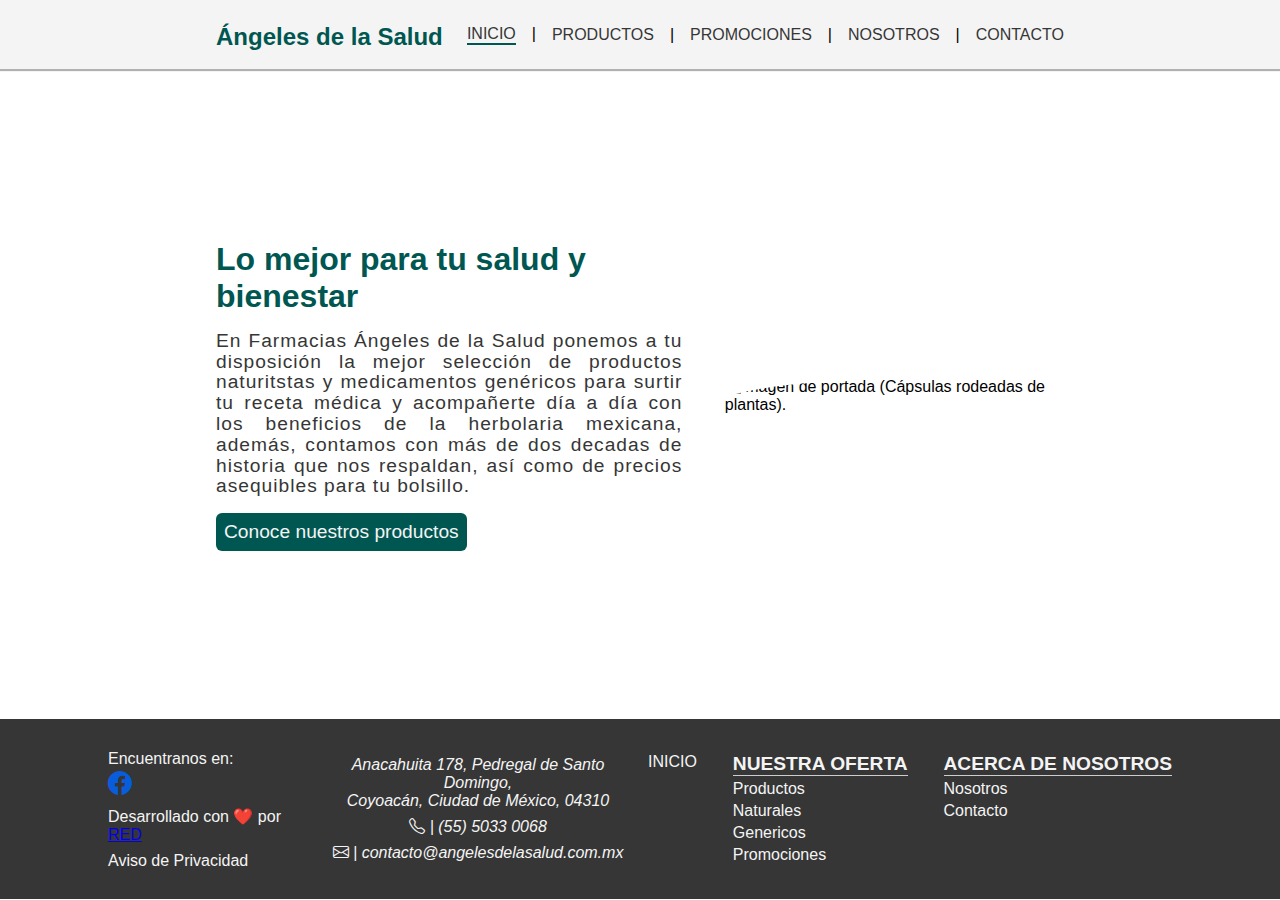
==== index.html @ fd8f3ba2 "Add content to promociones page and make some content corrections over index page." ====
<!DOCTYPE html>
<html lang="es">
<head>
    <meta charset="UTF-8">
    <meta http-equiv="X-UA-Compatible" content="IE=edge">
    <meta name="viewport" content="width=device-width, initial-scale=1.0">
    <link rel="stylesheet" href="https://cdn.jsdelivr.net/npm/bootstrap-icons@1.9.1/font/bootstrap-icons.css">
    <link rel="stylesheet" href="./css/style.css">
    <title>Ángeles de la Salud</title>
</head>
<body>
    <header>
        <nav class="navbar">
            <h1><a class="navbar__title" href="./index.html" target="_self">Ángeles de la Salud</a></h1>
            <ul class="navbar-menu">
                <li class="navbar-element"><a class="navbar-element__link navbar-element__link_active" href="./index.html" target="_self">INICIO</a></li>
                <li class="navbar-element"><a class="navbar-element__link" href="./pages/productos.html" target="_self">PRODUCTOS</a></li>
                <li class="navbar-element"><a class="navbar-element__link" href="./pages/promociones.html" target="_self">PROMOCIONES</a></li>
                <li class="navbar-element"><a class="navbar-element__link" href="./pages/nosotros.html" target="_self">NOSOTROS</a></li>
                <li class="navbar-element"><a class="navbar-element__link" href="./pages/contacto.html" target="_self">CONTACTO</a></li>
            </ul>
            <ul class="navbar-menu navbar-menu_social">
                <li class="navbar-element"><a class="navbar-element__link navbar-element__link_social" href="https://www.facebook.com/f.angelesdelasalud" target="_blank"><i class="bi bi-facebook"></i></a></li>
                <li class="navbar-element"><a class="navbar-element__link navbar-element__link_social" href="" target="_blank"><i class="bi bi-instagram"></i></a></li>
                <li class="navbar-element"><a class="navbar-element__link navbar-element__link_social" href="mailto:contacto@angelesdelasalud.com.mx" target="_blank"><i class="bi bi-envelope"></i></a></li>
            </ul>
            <article class="navbar-dropdown">
                <section class="navbar-dropdown__btn"><i class="bi bi-list"></i></section>
                <section class="navbar-dropdown-elements">
                    <a class="navbar-dropdown-elements__link" href="./index.html" target="_self" rel="noopener noreferrer">Inicio</a>
                    <a class="navbar-dropdown-elements__link" href="./pages/productos.html" target="_self" rel="noopener noreferrer">Productos</a>
                    <a class="navbar-dropdown-elements__link" href="./pages/promociones.html" target="_self" rel="noopener noreferrer">Promociones</a>
                    <a class="navbar-dropdown-elements__link" href="./pages/nosotros.html" target="_self" rel="noopener noreferrer">Nosotros</a>
                    <a class="navbar-dropdown-elements__link" href="./pages/contacto.html" target="_self" rel="noopener noreferrer">Contacto</a>
                </section>
            </article>
        </nav>
    </header>
    <main class="index-main">
        <article class="cover">
            <section class="cover-text">
                <h2 class="cover_text__title">Lo mejor para tu salud y bienestar</h2>
                <p class="cover-text__p">En Farmacias Ángeles de la Salud ponemos a tu disposición la mejor selección de productos naturitstas y medicamentos genéricos para surtir tu receta médica y acompañerte día a día con los beneficios de la herbolaria mexicana, además, contamos con más de dos decadas de historia que nos respaldan, así como de precios asequibles para tu bolsillo.</p>
                <a class="cover-text__button" href="./pages/productos.html" target="_self">Conoce nuestros productos</a>
            </section>
            <section class="cover-image">
                <img class="cover-image__content" src="./assets/index/index-cover.jpg" alt="Imagen de portada (Cápsulas rodeadas de plantas).">
            </section>
        </article>
    </main>
    <footer>
        <article class="general-info">
            <section class="social-info">
                <p class="social-info__p">Encuentranos en:</p>
                <a class="social-info__link" href="https://"><i class="bi bi-facebook"></i></a>
            </section>
            <section class="dev-info">
                <p>Desarrollado con ❤️ por <a class="dev-info__link" href="https://redg.dev" target="_blank">RED</a></p>
            </section>
            <section class="privacy-info">
                <a class="privacy-info__link" href="">Aviso de Privacidad</a>
            </section>
        </article>
        <article class="address">
            <address>
                <p class="address-content-p">Anacahuita 178, Pedregal de Santo Domingo,<br>Coyoacán, Ciudad de México, 04310</p>
                <p class="address-content-p"><i class="address_content-p__icon bi bi-telephone"></i> | <a class="address_content-p__link" href="tel:+525550330068">(55) 5033 0068</a></p>
                <p class="address-content-p"><i class="address_content-p__icon bi bi-envelope"></i> | <a class="address_content-p__link" href="mailto:contacto@angelesdelasalud.com.mx">contacto@angelesdelasalud.com.mx</a></p>
            </address>
        </article>
        <article class="site-map">
            <section class="home">
                <a class="site-map__link" href="./index.html" target="_self">INICIO</a>
            </section>
            <section class="our-offer">
                <p class="site-map__title">NUESTRA OFERTA</p>
                <a class="site-map__link" href="./pages/productos.html" target="_self">Productos</a>
                <a class="site-map__link" href="./pages/productos.html#naturales" target="_self">Naturales</a>
                <a class="site-map__link" href="./pages/productos.html#genericos" target="_self">Genericos</a>
                <a class="site-map__link" href="./pages/promociones.html" target="_self">Promociones</a>
            </section>
            <section class="about-us">
                <p class="site-map__title">ACERCA DE NOSOTROS</p>
                <a class="site-map__link" href="./pages/nosotros.html">Nosotros</a>
                <a class="site-map__link" href="./pages/contacto.html">Contacto</a>
            </section>
        </article>
    </footer>
</body>
</html>
---- css/style.css ----
@import"./fonts.css";.flip__front,.flip__back,.navbar-menu,.navbar-dropdown:hover .navbar-dropdown-elements{display:flex;justify-content:center;align-items:center}main{display:flex;justify-content:space-evenly;align-items:center}.cover,.navbar{display:flex;justify-content:space-between;align-items:center}.general-info,.address address,.our-offer,.about-us,.products,.flip__front,.flip__back,.flip__back>p,.cover-text{display:flex;flex-direction:column}.navbar{flex-flow:row nowrap;grid-area:c;width:100%}.navbar__title{font-family:"NeueHaasGroteskDisp Pro Blk",sans-serif;font-style:normal;font-size:2rem;font-weight:900;color:#005751;text-decoration:none}@media screen and (max-width: 390px){.navbar__title{font-size:1.5rem}}.navbar-menu{gap:16px;list-style:none}.navbar-element{display:inline-block}.navbar-element::after{content:"|";padding-left:16px}.navbar-element:last-child::after{content:"";padding-left:0}.navbar-element__link{display:inline-block;font-family:"NeueHaasGroteskDisp Pro Lt",sans-serif;font-style:normal;font-size:1.2rem;font-weight:300;color:#363636;text-decoration:none;transition:all .5s ease-in-out}.navbar-element__link:hover{transform:translateY(-16px);border-bottom:#005751 2px solid;border-radius:0 0 8px 8px;padding:2vh 12px 12px 12px;background-color:#a7adad;color:#f4f4f4}.navbar-element__link_active{border-bottom:#005751 2px solid}.navbar-element__link_social{border-radius:100px}.navbar-dropdown{display:none}.bi-list{font-family:"NeueHaasGroteskDisp Pro",sans-serif;font-style:normal;font-size:1.5rem;font-weight:bold;color:#363636}.navbar-dropdown-elements{border-bottom:groove 3px rgba(244,244,244,.797);padding:16px 0;width:100%;background-color:#005751;display:none;position:absolute;top:8vh;z-index:1}@media screen and (max-width: 768px)and (orientation: landscape){.navbar-dropdown-elements{margin-top:2vh;top:inherit}}.navbar-dropdown-elements__link{font-family:"NeueHaasGroteskDisp Pro Lt",sans-serif;font-style:normal;font-size:1.2rem;font-weight:300;color:#f4f4f4;text-decoration:none}.navbar-dropdown:hover .navbar-dropdown-elements{flex-flow:column wrap;gap:8px;left:0px}@media screen and (max-width: 768px){.navbar{justify-content:space-around}.navbar-menu{display:none}.navbar-dropdown{display:inline-block}}@media screen and (min-width: 769px)and (max-width: 1279px){.navbar{flex-flow:column wrap;gap:8px}.navbar-menu_social{display:none}.navbar-element__link{display:inline-block;font-family:"NeueHaasGroteskDisp Pro Lt",sans-serif;font-style:normal;font-size:1rem;font-weight:300;color:#363636;text-decoration:none;transition:none}.navbar-element__link:hover{transform:none;border-bottom:0 none;border-radius:0;padding:0;background-color:rgba(255,255,255,0);color:#363636}}@media screen and (min-width: 1280px)and (max-width: 1719px){.navbar__title{font-family:"NeueHaasGroteskDisp Pro Blk",sans-serif;font-style:normal;font-size:1.5rem;font-weight:900;color:#005751}.navbar-menu_social{display:none}.navbar-element__link{font-family:"NeueHaasGroteskDisp Pro Lt",sans-serif;font-style:normal;font-size:1rem;font-weight:300;color:#363636}}.cover{width:100%}.cover-text{width:55%;justify-content:center;gap:16px}.cover-text__title{line-height:1.5rem}.cover-text__p{font-family:"NeueHaasGroteskDisp Pro XLt",sans-serif;font-style:normal;font-size:1.2rem;font-weight:300;color:#363636;line-height:1.3rem;letter-spacing:1px;text-align:justify}.cover-text__button{border-radius:6px;padding:8px 8px;width:fit-content;font-family:"NeueHaasGroteskDisp Pro Lt",sans-serif;font-style:normal;font-size:1.2rem;font-weight:300;color:#f4f4f4;text-decoration:none;background-color:#005751}.cover-text__button:hover{background-color:#15726c}.cover-image{border-radius:65% 0 60% 0;width:40%}@media screen and (max-width: 1279px){.cover-image{border-radius:0}}.cover-image__content{border-radius:65% 0 60% 0;width:100%;height:100%;object-fit:cover;object-position:center top}@media screen and (max-width: 1279px){.cover-image__content{border-radius:0}}@media screen and (max-width: 768px){.cover{flex-direction:column;gap:16px}.cover-text{width:90%}.cover-image{width:90%;height:40vh}.cover-image__content{object-position:center center}}@media screen and (min-width: 769px)and (max-width: 1279px){.cover{flex-direction:column;gap:16px}.cover-text{width:80%}.cover-image{width:80%;height:40vh}.cover-image__content{object-position:center center}}.products{margin:48px;align-items:center;gap:4px}.productos-main__title{align-self:flex-start}.product-offer{margin-top:48px;display:flex;flex-direction:row;gap:32px}.product-offer-card{width:20vw;height:50vh;background-color:rgba(0,0,0,0);perspective:1000px}.flip{width:100%;height:100%;position:relative;text-align:center;transition:transform 1s;transform-style:preserve-3d}.product-offer-card:hover .flip{transform:rotateY(180deg)}.flip__front,.flip__back{width:100%;height:100%;position:absolute;-webkit-backface-visibility:hidden;backface-visibility:hidden}.flip__front>h4{border-radius:0 0 8px 8px;padding:16px 0;width:100%;background-color:rgba(54,54,54,.8509803922);color:#f4f4f4;display:inline-block;position:absolute;z-index:1;bottom:0}.flip__front>img{border-radius:8px;width:100%;height:100%;object-fit:cover}.flip__back{background-color:rgba(244,244,244,.7647058824);display:flex;align-items:center;color:#fff;transform:rotateY(180deg)}.flip__back>img{border-radius:8px;width:100%;height:100%;object-fit:cover;transform:rotateY(180deg)}.flip__back>p{border-radius:8px;padding:8%;width:100%;height:100%;justify-content:center;background-color:rgba(54,54,54,.8509803922);color:#f4f4f4;position:absolute;z-index:1}@media screen and (max-width: 768px){.product-offer{flex-direction:column}.product-offer-card{width:75vw;height:40vh}}@media screen and (min-width: 769px)and (max-width: 1279px){.product-offer{flex-direction:column}.product-offer-card{width:75vw;height:40vh}}*{margin:0;padding:0;box-sizing:border-box;font-family:"NeueHaasGroteskDisp Pro",sans-serif;font-weight:500}:root{font-size:16px}body{min-height:100vh;display:grid;grid-template-columns:repeat(12, 1fr);grid-template-areas:"h h h h h h h h h h h h" ". . m m m m m m m m . ." "f f f f f f f f f f f f";gap:16px}header{height:8vh;grid-area:h;display:grid;grid-template-columns:repeat(12, 1fr);grid-template-areas:". . c c c c c c c c . .";gap:16px;justify-content:center;align-items:center;position:sticky;top:0;z-index:2;border-bottom:groove 3px rgba(244,244,244,.797);background-color:#f4f4f4}@media screen and (max-height: 600px){header{height:20vh}}main{width:100%;min-height:68vh;grid-area:m}footer{width:100%;height:20vh;grid-area:f;display:grid;grid-template-columns:repeat(12, 1fr);grid-template-areas:". i i i a a a a s s s .";gap:16px;justify-content:space-between;align-items:center;background-color:#363636;color:#f4f4f4}h2{font-family:"NeueHaasGroteskDisp Pro",sans-serif;font-style:normal;font-size:2rem;font-weight:bold;color:#005751}h3{font-family:"NeueHaasGroteskDisp Pro",sans-serif;font-style:normal;font-size:1.5rem;font-weight:bold;color:#005751}h4{font-family:"NeueHaasGroteskDisp Pro",sans-serif;font-style:normal;font-size:1.2rem;font-weight:bold;color:#005751}.general-info{grid-area:i;justify-content:center;gap:8px}.social-info{line-height:1.5rem}.social-info__link{font-family:"NeueHaasGroteskDisp Pro Lt",sans-serif;font-style:normal;font-size:1.5rem;font-weight:300;color:#f4f4f4;text-decoration:none;color:#085ddd}.privacy-info__link{text-decoration:none;color:#f4f4f4}.address{grid-area:a}.address address{gap:8px;text-align:center}.address_content-p__link{text-decoration:none;color:#f4f4f4}.site-map{grid-area:s;display:flex;flex-direction:row;justify-content:space-between}.site-map__title{border-bottom:solid 1.5px rgba(244,244,244,.797);font-family:"NeueHaasGroteskDisp Pro",sans-serif;font-style:normal;font-size:1.2rem;font-weight:bold;color:#f4f4f4}.site-map__link{font-family:"NeueHaasGroteskDisp Pro Lt",sans-serif;font-style:normal;font-size:1rem;font-weight:300;color:#f4f4f4;text-decoration:none;color:#f4f4f4}.our-offer{gap:4px}@media screen and (max-width: 768px){.our-offer{width:50%}}.about-us{gap:4px}@media screen and (max-width: 768px){.about-us{width:75%}}.productos-main{flex-direction:column}.txt-center{font-family:"NeueHaasGroteskDisp Pro Lt",sans-serif;font-style:normal;font-size:1.1rem;font-weight:300;color:#363636;text-align:center;line-height:1rem;letter-spacing:1px}@media screen and (max-width: 768px){body{grid-template-columns:repeat(4, 1fr);grid-template-areas:"h h h h" "m m m m" "f f f f"}header{grid-template-columns:repeat(4, 1fr);grid-template-areas:"c c c c"}footer{padding:16px 0;height:fit-content;grid-template-columns:repeat(4, 1fr);grid-template-areas:"i i i i" "a a a a" "s s s s";gap:16px}.general-info{padding-bottom:16px;border-bottom:solid 1.5px #f4f4f4;align-items:center}.social-info{text-align:center}.dev-info{text-align:center}.privacy-info{text-align:center}.address{padding-bottom:16px;border-bottom:solid 1.5px #f4f4f4}.site-map{flex-direction:column;align-items:center;gap:16px;text-align:center}}@media screen and (min-width: 769px)and (max-width: 1279px){body{grid-template-columns:repeat(8, 1fr);grid-template-areas:"h h h h h h h h" ". m m m m m m ." "f f f f f f f f"}header{grid-template-columns:repeat(8, 1fr);grid-template-areas:". c c c c c c ."}footer{padding:16px 0;height:fit-content;grid-template-columns:repeat(8, 1fr);grid-template-areas:"i i i i a a a a" ". s s s s s s .";gap:16px}.general-info{padding-bottom:16px;align-items:center}.social-info{text-align:center}.dev-info{text-align:center}.privacy-info{text-align:center}.address{padding-bottom:16px}}@media screen and (min-width: 1280px)and (max-width: 1440px){main{min-height:68vh}footer{grid-template-areas:". i i a a a s s s s s ."}}/*# sourceMappingURL=style.css.map */
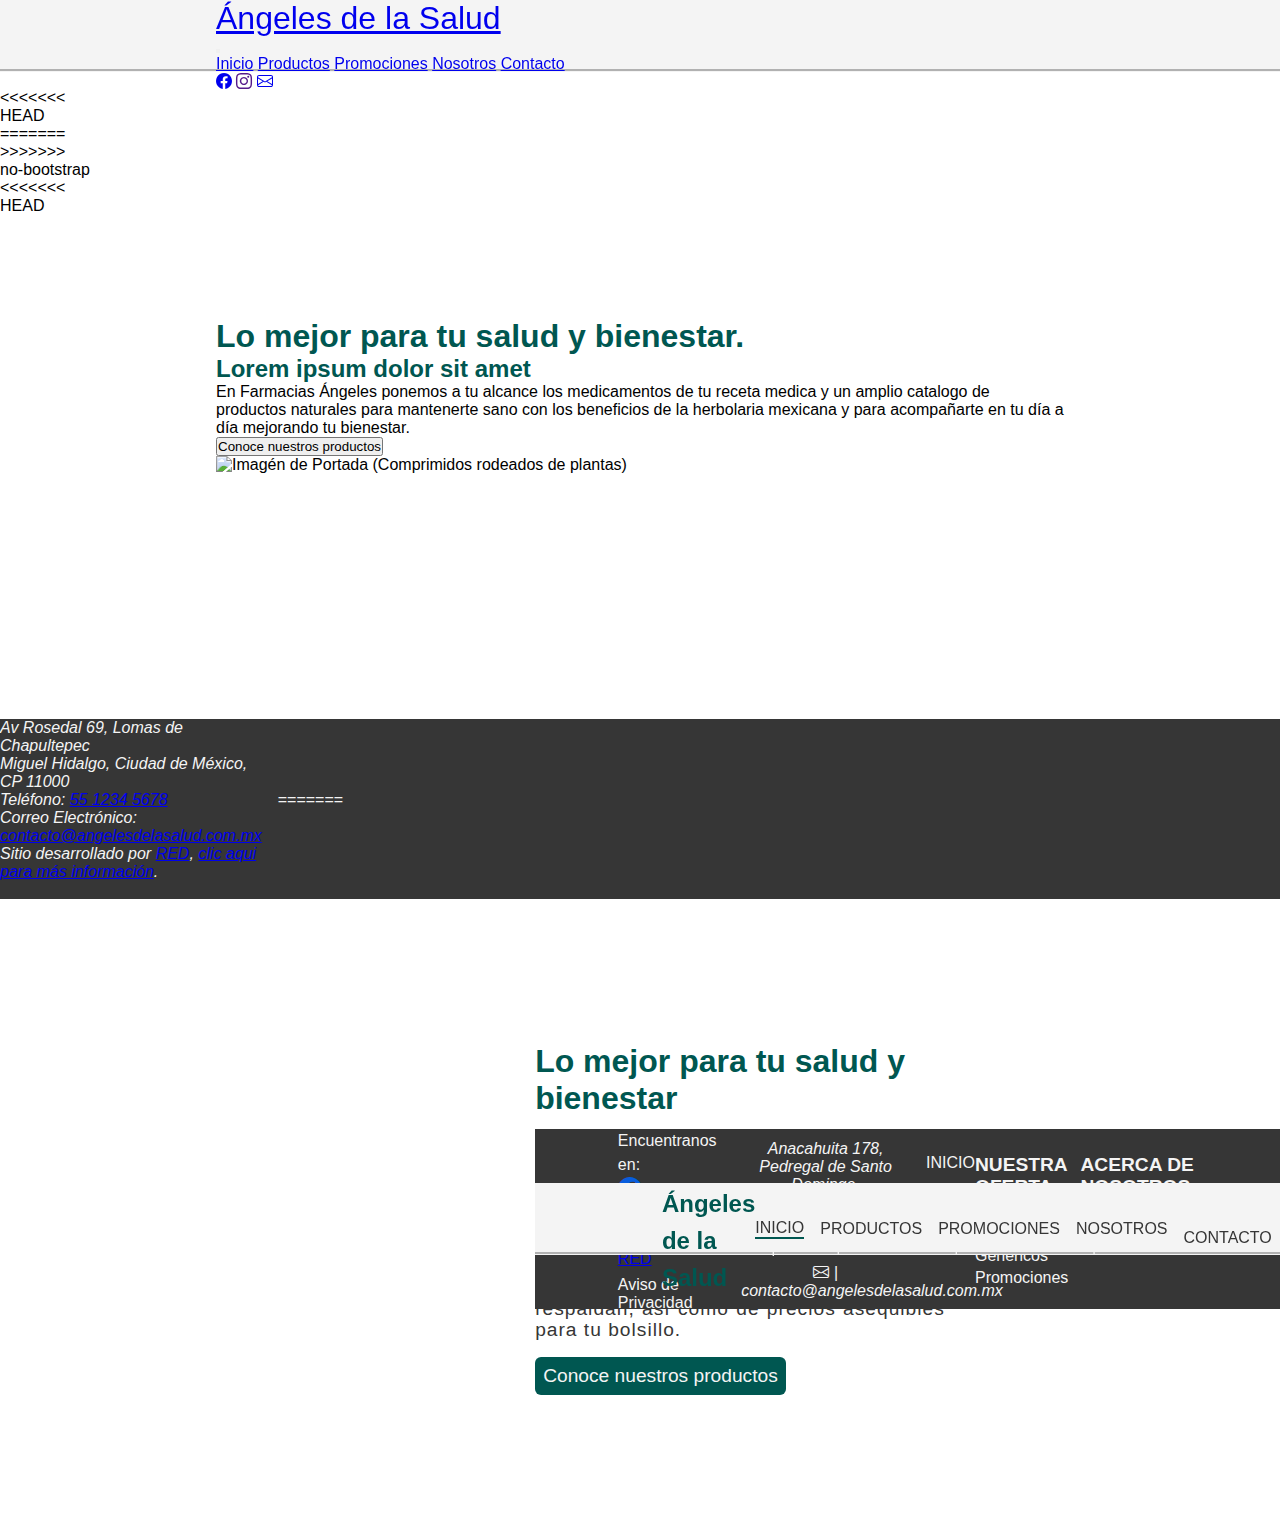
==== commit b169b8f6: "Merge no-bootstrap changes to main." ====
--- a/index.html
+++ b/index.html
@@ -4,11 +4,72 @@
     <meta charset="UTF-8">
     <meta http-equiv="X-UA-Compatible" content="IE=edge">
     <meta name="viewport" content="width=device-width, initial-scale=1.0">
+<<<<<<< HEAD
+    <link href="https://cdn.jsdelivr.net/npm/bootstrap@5.2.0/dist/css/bootstrap.min.css" rel="stylesheet" integrity="sha384-gH2yIJqKdNHPEq0n4Mqa/HGKIhSkIHeL5AyhkYV8i59U5AR6csBvApHHNl/vI1Bx" crossorigin="anonymous">
+    <script src="https://cdn.jsdelivr.net/npm/bootstrap@5.2.0/dist/js/bootstrap.bundle.min.js" integrity="sha384-A3rJD856KowSb7dwlZdYEkO39Gagi7vIsF0jrRAoQmDKKtQBHUuLZ9AsSv4jD4Xa" crossorigin="anonymous"></script>
+=======
+>>>>>>> no-bootstrap
     <link rel="stylesheet" href="https://cdn.jsdelivr.net/npm/bootstrap-icons@1.9.1/font/bootstrap-icons.css">
     <link rel="stylesheet" href="./css/style.css">
     <title>Ángeles de la Salud</title>
 </head>
 <body>
+<<<<<<< HEAD
+    <header class="d-flex justify-content-center align-items-center">
+        <nav class="navbar navbar-expand-lg">
+            <section class="container-fluid">
+                <a class="navbar-brand" href="./index.html"><h1 class="fs-3">Ángeles de la Salud</h1></a>
+                <button class="navbar-toggler" type="button" data-bs-toggle="collapse" data-bs-target="#navbarToggler" aria-controls="navbarToggler" aria-expanded="false" aria-label="Toggle navigation">
+                    <span class="navbar-toggler-icon"></span>
+                </button>
+                <section class="collapse navbar-collapse" id="navbarToggler">
+                    <div class="nav me-auto mb-2 mb-lg-0">
+                        <a class="nav-link text-dark fs-5 navbar-link navbar-link_active" href="./index.html" target="_self">Inicio</a>
+                        <a class="nav-link text-dark fs-5 navbar-link" href="./pages/productos.html" target="_self">Productos</a>
+                        <a class="nav-link text-dark fs-5 navbar-link" href="./pages/promociones.html" target="_self">Promociones</a>
+                        <a class="nav-link text-dark fs-5 navbar-link" href="./pages/nosotros.html" target="_self">Nosotros</a>
+                        <a class="nav-link text-dark fs-5 navbar-link" href="./pages/contacto.html" target="_self">Contacto</a>
+                    </div>
+                    <div class="nav me-auto mb-2 mb-lg-0">
+                        <a class="nav-link text-dark fs-5 navbar-link" href="https://www.facebook.com/f.angelesdelasalud" target="_blank"><i class="bi bi-facebook"></i></a>
+                        <a class="nav-link text-dark fs-5 navbar-link" href="" target="_blank"><i class="bi bi-instagram"></i></a>
+                        <a class="nav-link text-dark fs-5 navbar-link" href="mailto:contacto@angelesdelasalud.com.mx" target="_blank"><i class="bi bi-envelope"></i></a>
+                    </div>
+                </section>
+            </section>
+        </nav>
+    </header>
+    <main class="main-index d-flex justify-content-center align-items-center">
+        <article class="container">
+            <div class="row justify-content-evenly">
+                <section class="px-5 col-12 col-sm-12 col-md-12 col-lg-4">
+                    <h2>Lo mejor para tu salud y bienestar.</h2>
+                    <h3>Lorem ipsum dolor sit amet</h3>
+                    <p>En Farmacias Ángeles ponemos a tu alcance los medicamentos de tu receta medica y un amplio
+                        catalogo de
+                        productos naturales para mantenerte sano con los beneficios de la herbolaria mexicana y para acompañarte en
+                        tu dí­a a dí­a mejorando tu bienestar.</p>
+                    <a href="./pages/productos.html" target="_self"><button class="button">Conoce nuestros productos</button></a>
+                </section>
+                <section class="cover-img col-12 col-sm-12 col-md-12 col-lg-4">
+                    <img class="" src="./assets/index/index-cover.jpg" alt="Imagén de Portada (Comprimidos rodeados de plantas)">
+                </section>
+            </div>
+        </article>
+    </main>
+    <footer class="d-flex justify-content-center align-items-center">
+        <address class="d-flex flex-column align-items-center gap-2 mb-0">
+            <p class="text-center mb-0">
+                Av Rosedal 69, Lomas de Chapultepec<br />
+                Miguel Hidalgo, Ciudad de México, CP 11000
+            </p>
+            <p class="text-center mb-0">
+                Teléfono: <a href="tel:+525512345678">55 1234 5678</a><br />
+                Correo Electrónico: <a href="mailto:contacto@angelesdelasalud.com.mx">contacto@angelesdelasalud.com.mx</a>
+            </p>
+            <p class="text-center mb-0">Sitio desarrollado por <a href="https://www.redg.dev/acerca-de" target="_blank">RED</a>, <a href="https://www.redg.dev" target="_blank">clic aqui para más información</a>.</p>
+        </address>
+=======
     <header>
         <nav class="navbar">
             <h1><a class="navbar__title" href="./index.html" target="_self">Ángeles de la Salud</a></h1>
@@ -85,6 +146,7 @@
                 <a class="site-map__link" href="./pages/contacto.html">Contacto</a>
             </section>
         </article>
+>>>>>>> no-bootstrap
     </footer>
 </body>
 </html>--- a/css/style.css
+++ b/css/style.css
@@ -1 +1 @@
-@import"./fonts.css";.flip__front,.flip__back,.navbar-menu,.navbar-dropdown:hover .navbar-dropdown-elements{display:flex;justify-content:center;align-items:center}main{display:flex;justify-content:space-evenly;align-items:center}.cover,.navbar{display:flex;justify-content:space-between;align-items:center}.general-info,.address address,.our-offer,.about-us,.products,.flip__front,.flip__back,.flip__back>p,.cover-text{display:flex;flex-direction:column}.navbar{flex-flow:row nowrap;grid-area:c;width:100%}.navbar__title{font-family:"NeueHaasGroteskDisp Pro Blk",sans-serif;font-style:normal;font-size:2rem;font-weight:900;color:#005751;text-decoration:none}@media screen and (max-width: 390px){.navbar__title{font-size:1.5rem}}.navbar-menu{gap:16px;list-style:none}.navbar-element{display:inline-block}.navbar-element::after{content:"|";padding-left:16px}.navbar-element:last-child::after{content:"";padding-left:0}.navbar-element__link{display:inline-block;font-family:"NeueHaasGroteskDisp Pro Lt",sans-serif;font-style:normal;font-size:1.2rem;font-weight:300;color:#363636;text-decoration:none;transition:all .5s ease-in-out}.navbar-element__link:hover{transform:translateY(-16px);border-bottom:#005751 2px solid;border-radius:0 0 8px 8px;padding:2vh 12px 12px 12px;background-color:#a7adad;color:#f4f4f4}.navbar-element__link_active{border-bottom:#005751 2px solid}.navbar-element__link_social{border-radius:100px}.navbar-dropdown{display:none}.bi-list{font-family:"NeueHaasGroteskDisp Pro",sans-serif;font-style:normal;font-size:1.5rem;font-weight:bold;color:#363636}.navbar-dropdown-elements{border-bottom:groove 3px rgba(244,244,244,.797);padding:16px 0;width:100%;background-color:#005751;display:none;position:absolute;top:8vh;z-index:1}@media screen and (max-width: 768px)and (orientation: landscape){.navbar-dropdown-elements{margin-top:2vh;top:inherit}}.navbar-dropdown-elements__link{font-family:"NeueHaasGroteskDisp Pro Lt",sans-serif;font-style:normal;font-size:1.2rem;font-weight:300;color:#f4f4f4;text-decoration:none}.navbar-dropdown:hover .navbar-dropdown-elements{flex-flow:column wrap;gap:8px;left:0px}@media screen and (max-width: 768px){.navbar{justify-content:space-around}.navbar-menu{display:none}.navbar-dropdown{display:inline-block}}@media screen and (min-width: 769px)and (max-width: 1279px){.navbar{flex-flow:column wrap;gap:8px}.navbar-menu_social{display:none}.navbar-element__link{display:inline-block;font-family:"NeueHaasGroteskDisp Pro Lt",sans-serif;font-style:normal;font-size:1rem;font-weight:300;color:#363636;text-decoration:none;transition:none}.navbar-element__link:hover{transform:none;border-bottom:0 none;border-radius:0;padding:0;background-color:rgba(255,255,255,0);color:#363636}}@media screen and (min-width: 1280px)and (max-width: 1719px){.navbar__title{font-family:"NeueHaasGroteskDisp Pro Blk",sans-serif;font-style:normal;font-size:1.5rem;font-weight:900;color:#005751}.navbar-menu_social{display:none}.navbar-element__link{font-family:"NeueHaasGroteskDisp Pro Lt",sans-serif;font-style:normal;font-size:1rem;font-weight:300;color:#363636}}.cover{width:100%}.cover-text{width:55%;justify-content:center;gap:16px}.cover-text__title{line-height:1.5rem}.cover-text__p{font-family:"NeueHaasGroteskDisp Pro XLt",sans-serif;font-style:normal;font-size:1.2rem;font-weight:300;color:#363636;line-height:1.3rem;letter-spacing:1px;text-align:justify}.cover-text__button{border-radius:6px;padding:8px 8px;width:fit-content;font-family:"NeueHaasGroteskDisp Pro Lt",sans-serif;font-style:normal;font-size:1.2rem;font-weight:300;color:#f4f4f4;text-decoration:none;background-color:#005751}.cover-text__button:hover{background-color:#15726c}.cover-image{border-radius:65% 0 60% 0;width:40%}@media screen and (max-width: 1279px){.cover-image{border-radius:0}}.cover-image__content{border-radius:65% 0 60% 0;width:100%;height:100%;object-fit:cover;object-position:center top}@media screen and (max-width: 1279px){.cover-image__content{border-radius:0}}@media screen and (max-width: 768px){.cover{flex-direction:column;gap:16px}.cover-text{width:90%}.cover-image{width:90%;height:40vh}.cover-image__content{object-position:center center}}@media screen and (min-width: 769px)and (max-width: 1279px){.cover{flex-direction:column;gap:16px}.cover-text{width:80%}.cover-image{width:80%;height:40vh}.cover-image__content{object-position:center center}}.products{margin:48px;align-items:center;gap:4px}.productos-main__title{align-self:flex-start}.product-offer{margin-top:48px;display:flex;flex-direction:row;gap:32px}.product-offer-card{width:20vw;height:50vh;background-color:rgba(0,0,0,0);perspective:1000px}.flip{width:100%;height:100%;position:relative;text-align:center;transition:transform 1s;transform-style:preserve-3d}.product-offer-card:hover .flip{transform:rotateY(180deg)}.flip__front,.flip__back{width:100%;height:100%;position:absolute;-webkit-backface-visibility:hidden;backface-visibility:hidden}.flip__front>h4{border-radius:0 0 8px 8px;padding:16px 0;width:100%;background-color:rgba(54,54,54,.8509803922);color:#f4f4f4;display:inline-block;position:absolute;z-index:1;bottom:0}.flip__front>img{border-radius:8px;width:100%;height:100%;object-fit:cover}.flip__back{background-color:rgba(244,244,244,.7647058824);display:flex;align-items:center;color:#fff;transform:rotateY(180deg)}.flip__back>img{border-radius:8px;width:100%;height:100%;object-fit:cover;transform:rotateY(180deg)}.flip__back>p{border-radius:8px;padding:8%;width:100%;height:100%;justify-content:center;background-color:rgba(54,54,54,.8509803922);color:#f4f4f4;position:absolute;z-index:1}@media screen and (max-width: 768px){.product-offer{flex-direction:column}.product-offer-card{width:75vw;height:40vh}}@media screen and (min-width: 769px)and (max-width: 1279px){.product-offer{flex-direction:column}.product-offer-card{width:75vw;height:40vh}}*{margin:0;padding:0;box-sizing:border-box;font-family:"NeueHaasGroteskDisp Pro",sans-serif;font-weight:500}:root{font-size:16px}body{min-height:100vh;display:grid;grid-template-columns:repeat(12, 1fr);grid-template-areas:"h h h h h h h h h h h h" ". . m m m m m m m m . ." "f f f f f f f f f f f f";gap:16px}header{height:8vh;grid-area:h;display:grid;grid-template-columns:repeat(12, 1fr);grid-template-areas:". . c c c c c c c c . .";gap:16px;justify-content:center;align-items:center;position:sticky;top:0;z-index:2;border-bottom:groove 3px rgba(244,244,244,.797);background-color:#f4f4f4}@media screen and (max-height: 600px){header{height:20vh}}main{width:100%;min-height:68vh;grid-area:m}footer{width:100%;height:20vh;grid-area:f;display:grid;grid-template-columns:repeat(12, 1fr);grid-template-areas:". i i i a a a a s s s .";gap:16px;justify-content:space-between;align-items:center;background-color:#363636;color:#f4f4f4}h2{font-family:"NeueHaasGroteskDisp Pro",sans-serif;font-style:normal;font-size:2rem;font-weight:bold;color:#005751}h3{font-family:"NeueHaasGroteskDisp Pro",sans-serif;font-style:normal;font-size:1.5rem;font-weight:bold;color:#005751}h4{font-family:"NeueHaasGroteskDisp Pro",sans-serif;font-style:normal;font-size:1.2rem;font-weight:bold;color:#005751}.general-info{grid-area:i;justify-content:center;gap:8px}.social-info{line-height:1.5rem}.social-info__link{font-family:"NeueHaasGroteskDisp Pro Lt",sans-serif;font-style:normal;font-size:1.5rem;font-weight:300;color:#f4f4f4;text-decoration:none;color:#085ddd}.privacy-info__link{text-decoration:none;color:#f4f4f4}.address{grid-area:a}.address address{gap:8px;text-align:center}.address_content-p__link{text-decoration:none;color:#f4f4f4}.site-map{grid-area:s;display:flex;flex-direction:row;justify-content:space-between}.site-map__title{border-bottom:solid 1.5px rgba(244,244,244,.797);font-family:"NeueHaasGroteskDisp Pro",sans-serif;font-style:normal;font-size:1.2rem;font-weight:bold;color:#f4f4f4}.site-map__link{font-family:"NeueHaasGroteskDisp Pro Lt",sans-serif;font-style:normal;font-size:1rem;font-weight:300;color:#f4f4f4;text-decoration:none;color:#f4f4f4}.our-offer{gap:4px}@media screen and (max-width: 768px){.our-offer{width:50%}}.about-us{gap:4px}@media screen and (max-width: 768px){.about-us{width:75%}}.productos-main{flex-direction:column}.txt-center{font-family:"NeueHaasGroteskDisp Pro Lt",sans-serif;font-style:normal;font-size:1.1rem;font-weight:300;color:#363636;text-align:center;line-height:1rem;letter-spacing:1px}@media screen and (max-width: 768px){body{grid-template-columns:repeat(4, 1fr);grid-template-areas:"h h h h" "m m m m" "f f f f"}header{grid-template-columns:repeat(4, 1fr);grid-template-areas:"c c c c"}footer{padding:16px 0;height:fit-content;grid-template-columns:repeat(4, 1fr);grid-template-areas:"i i i i" "a a a a" "s s s s";gap:16px}.general-info{padding-bottom:16px;border-bottom:solid 1.5px #f4f4f4;align-items:center}.social-info{text-align:center}.dev-info{text-align:center}.privacy-info{text-align:center}.address{padding-bottom:16px;border-bottom:solid 1.5px #f4f4f4}.site-map{flex-direction:column;align-items:center;gap:16px;text-align:center}}@media screen and (min-width: 769px)and (max-width: 1279px){body{grid-template-columns:repeat(8, 1fr);grid-template-areas:"h h h h h h h h" ". m m m m m m ." "f f f f f f f f"}header{grid-template-columns:repeat(8, 1fr);grid-template-areas:". c c c c c c ."}footer{padding:16px 0;height:fit-content;grid-template-columns:repeat(8, 1fr);grid-template-areas:"i i i i a a a a" ". s s s s s s .";gap:16px}.general-info{padding-bottom:16px;align-items:center}.social-info{text-align:center}.dev-info{text-align:center}.privacy-info{text-align:center}.address{padding-bottom:16px}}@media screen and (min-width: 1280px)and (max-width: 1440px){main{min-height:68vh}footer{grid-template-areas:". i i a a a s s s s s ."}}/*# sourceMappingURL=style.css.map */
+@import"./fonts.css";.flip__front,.flip__back,.navbar-menu,.navbar-dropdown:hover .navbar-dropdown-elements{display:flex;justify-content:center;align-items:center}main{display:flex;justify-content:space-evenly;align-items:center}.contact-us,.sales,.cover,.navbar{display:flex;justify-content:space-between;align-items:center}.general-info,.address address,.our-offer,.about-us,.branch,.contact,.contact-form,.promociones-main,.sales__card,.products,.flip__front,.flip__back,.flip__back>p,.cover-text{display:flex;flex-direction:column}.navbar{flex-flow:row nowrap;grid-area:c;width:100%}.navbar__title{font-family:"NeueHaasGroteskDisp Pro Blk",sans-serif;font-style:normal;font-size:2rem;font-weight:900;color:#005751;text-decoration:none}@media screen and (max-width: 390px){.navbar__title{font-size:1.5rem}}.navbar-menu{gap:16px;list-style:none}.navbar-element{display:inline-block}.navbar-element::after{content:"|";padding-left:16px}.navbar-element:last-child::after{content:"";padding-left:0}.navbar-element__link{display:inline-block;font-family:"NeueHaasGroteskDisp Pro Lt",sans-serif;font-style:normal;font-size:1.2rem;font-weight:300;color:#363636;text-decoration:none;transition:all .5s ease-in-out}.navbar-element__link:hover{transform:translateY(-16px);border-bottom:#005751 2px solid;border-radius:0 0 8px 8px;padding:2vh 12px 12px 12px;background-color:#a7adad;color:#f4f4f4}.navbar-element__link_active{border-bottom:#005751 2px solid}.navbar-element__link_social{border-radius:100px}.navbar-dropdown{display:none}.bi-list{font-family:"NeueHaasGroteskDisp Pro",sans-serif;font-style:normal;font-size:1.5rem;font-weight:bold;color:#363636}.navbar-dropdown-elements{border-bottom:groove 3px rgba(244,244,244,.797);padding:16px 0;width:100%;background-color:#005751;display:none;position:absolute;top:8vh;z-index:1}@media screen and (max-width: 768px)and (orientation: landscape){.navbar-dropdown-elements{margin-top:2vh;top:inherit}}.navbar-dropdown-elements__link{font-family:"NeueHaasGroteskDisp Pro Lt",sans-serif;font-style:normal;font-size:1.2rem;font-weight:300;color:#f4f4f4;text-decoration:none}.navbar-dropdown:hover .navbar-dropdown-elements{flex-flow:column wrap;gap:8px;left:0px}@media screen and (max-width: 768px){.navbar{justify-content:space-around}.navbar-menu{display:none}.navbar-dropdown{display:inline-block}}@media screen and (min-width: 769px)and (max-width: 1279px){.navbar{flex-flow:column wrap;gap:8px}.navbar-menu_social{display:none}.navbar-element__link{display:inline-block;font-family:"NeueHaasGroteskDisp Pro Lt",sans-serif;font-style:normal;font-size:1rem;font-weight:300;color:#363636;text-decoration:none;transition:none}.navbar-element__link:hover{transform:none;border-bottom:0 none;border-radius:0;padding:0;background-color:rgba(255,255,255,0);color:#363636}}@media screen and (min-width: 1280px)and (max-width: 1719px){.navbar__title{font-family:"NeueHaasGroteskDisp Pro Blk",sans-serif;font-style:normal;font-size:1.5rem;font-weight:900;color:#005751}.navbar-menu_social{display:none}.navbar-element__link{font-family:"NeueHaasGroteskDisp Pro Lt",sans-serif;font-style:normal;font-size:1rem;font-weight:300;color:#363636}}.cover{width:100%}.cover-text{width:55%;justify-content:center;gap:16px}.cover-text__title{line-height:1.5rem}.cover-text__p{font-family:"NeueHaasGroteskDisp Pro XLt",sans-serif;font-style:normal;font-size:1.2rem;font-weight:300;color:#363636;line-height:1.3rem;letter-spacing:1px;text-align:justify}.cover-text__button{border-radius:6px;padding:8px 8px;width:fit-content;font-family:"NeueHaasGroteskDisp Pro Lt",sans-serif;font-style:normal;font-size:1.2rem;font-weight:300;color:#f4f4f4;text-decoration:none;background-color:#005751}.cover-text__button:hover{background-color:#15726c}.cover-image{border-radius:65% 0 60% 0;width:40%}@media screen and (max-width: 1279px){.cover-image{border-radius:0}}.cover-image__content{border-radius:65% 0 60% 0;width:100%;height:100%;object-fit:cover;object-position:center top}@media screen and (max-width: 1279px){.cover-image__content{border-radius:0}}@media screen and (max-width: 768px){.cover{flex-direction:column;gap:16px}.cover-text{width:90%}.cover-image{width:90%;height:40vh}.cover-image__content{object-position:center center}}@media screen and (min-width: 769px)and (max-width: 1279px){.cover{flex-direction:column;gap:16px}.cover-text{width:80%}.cover-image{width:80%;height:40vh}.cover-image__content{object-position:center center}}.products{margin:48px;align-items:center;gap:4px}.productos-main__title{align-self:flex-start}.product-offer{margin-top:48px;display:flex;flex-direction:row;gap:32px}.product-offer-card{width:20vw;height:50vh;background-color:rgba(0,0,0,0);perspective:1000px}.flip{width:100%;height:100%;position:relative;text-align:center;transition:transform 1s;transform-style:preserve-3d}.product-offer-card:hover .flip{transform:rotateY(180deg)}.flip__front,.flip__back{width:100%;height:100%;position:absolute;-webkit-backface-visibility:hidden;backface-visibility:hidden}.flip__front>h4{border-radius:0 0 8px 8px;padding:16px 0;width:100%;background-color:rgba(54,54,54,.8509803922);color:#f4f4f4;display:inline-block;position:absolute;z-index:1;bottom:0}.flip__front>img{border-radius:8px;width:100%;height:100%;object-fit:cover}.flip__back{background-color:rgba(244,244,244,.7647058824);display:flex;align-items:center;color:#fff;transform:rotateY(180deg)}.flip__back>img{border-radius:8px;width:100%;height:100%;object-fit:cover;transform:rotateY(180deg)}.flip__back>p{border-radius:8px;padding:8%;width:100%;height:100%;justify-content:center;background-color:rgba(54,54,54,.8509803922);color:#f4f4f4;position:absolute;z-index:1}@media screen and (max-width: 768px){.product-offer{flex-direction:column}.product-offer-card{width:75vw;height:40vh}}@media screen and (min-width: 769px)and (max-width: 1279px){.product-offer{flex-direction:column}.product-offer-card{width:75vw;height:40vh}}.promociones-title{align-self:flex-start}.sales{flex-direction:row;gap:32px}.sales__card{gap:8px;text-align:center}@media screen and (max-width: 768px){.promociones-title{margin-left:5%}.sales{width:90%;flex-direction:column;gap:32px}}@media screen and (min-width: 769px)and (max-width: 1279px){.promociones-title{margin-left:5%}.sales{width:90%;flex-direction:column;gap:32px}}.contact-us{width:100%;align-items:flex-start;gap:64px}@media screen and (max-width: 768px){.contact-us{flex-direction:column;align-items:center;gap:16px}}@media screen and (min-width: 769px)and (max-width: 1279px){.contact-us{flex-direction:column;gap:16px}}.branch{width:50%;gap:16px}@media screen and (max-width: 1279px){.branch{width:90%}}@media screen and (max-width: 768px){.branch{width:90%}}.branch__location{height:30vh}.branch-address-p{font-family:"NeueHaasGroteskDisp Pro Lt",sans-serif;font-style:normal;font-size:1.2rem;font-weight:300;color:#363636;text-align:center;line-height:1.5rem}.contact{width:50%;gap:16px}@media screen and (max-width: 1279px){.contact{width:90%}}@media screen and (max-width: 768px){.contact{width:90%}}.contact-form{gap:16px}.contact-form-field{border:none}.contact-form-field__title{margin-bottom:8px;border-bottom:solid 2px #005751;width:100%;font-family:"NeueHaasGroteskDisp Pro",sans-serif;font-style:normal;font-size:1.5rem;font-weight:bold;color:#363636;line-height:1.5rem}.contact-form-pair{margin-bottom:8px}.contact-form-pair__title{margin-bottom:2px;display:block;font-family:"NeueHaasGroteskDisp Pro",sans-serif;font-style:normal;font-size:1.2rem;font-weight:bold;color:#005751}.contact-form-pair__input{border-radius:4px;width:100%;height:2rem;display:block}.contact-form__button{border-radius:6px;padding:8px;width:50%;background-color:#005751;font-family:"NeueHaasGroteskDisp Pro",sans-serif;font-style:normal;font-size:1.2rem;font-weight:bold;color:#f4f4f4}.contact-form__button:hover{background-color:#15726c}*{margin:0;padding:0;box-sizing:border-box;font-family:"NeueHaasGroteskDisp Pro",sans-serif;font-weight:500}:root{font-size:16px}body{min-height:100vh;display:grid;grid-template-columns:repeat(12, 1fr);grid-template-areas:"h h h h h h h h h h h h" ". . m m m m m m m m . ." "f f f f f f f f f f f f";gap:16px}header{height:8vh;grid-area:h;display:grid;grid-template-columns:repeat(12, 1fr);grid-template-areas:". . c c c c c c c c . .";gap:16px;justify-content:center;align-items:center;position:sticky;top:0;z-index:2;border-bottom:groove 3px rgba(244,244,244,.797);background-color:#f4f4f4}@media screen and (max-height: 600px){header{height:20vh}}main{width:100%;min-height:68vh;grid-area:m}footer{width:100%;height:20vh;grid-area:f;display:grid;grid-template-columns:repeat(12, 1fr);grid-template-areas:". i i i a a a a s s s .";gap:16px;justify-content:space-between;align-items:center;background-color:#363636;color:#f4f4f4}h2{font-family:"NeueHaasGroteskDisp Pro",sans-serif;font-style:normal;font-size:2rem;font-weight:bold;color:#005751}h3{font-family:"NeueHaasGroteskDisp Pro",sans-serif;font-style:normal;font-size:1.5rem;font-weight:bold;color:#005751}h4{font-family:"NeueHaasGroteskDisp Pro",sans-serif;font-style:normal;font-size:1.2rem;font-weight:bold;color:#005751}.general-info{grid-area:i;justify-content:center;gap:8px}.social-info{line-height:1.5rem}.social-info__link{font-family:"NeueHaasGroteskDisp Pro Lt",sans-serif;font-style:normal;font-size:1.5rem;font-weight:300;color:#f4f4f4;text-decoration:none;color:#085ddd}.privacy-info__link{text-decoration:none;color:#f4f4f4}.address{grid-area:a}.address address{gap:8px;text-align:center}.address_content-p__link{text-decoration:none;color:#f4f4f4}.site-map{grid-area:s;display:flex;flex-direction:row;justify-content:space-between}.site-map__title{border-bottom:solid 1.5px rgba(244,244,244,.797);font-family:"NeueHaasGroteskDisp Pro",sans-serif;font-style:normal;font-size:1.2rem;font-weight:bold;color:#f4f4f4}.site-map__link{font-family:"NeueHaasGroteskDisp Pro Lt",sans-serif;font-style:normal;font-size:1rem;font-weight:300;color:#f4f4f4;text-decoration:none;color:#f4f4f4}.our-offer{gap:4px}@media screen and (max-width: 768px){.our-offer{width:50%}}.about-us{gap:4px}@media screen and (max-width: 768px){.about-us{width:75%}}.productos-main{flex-direction:column}.txt-center{font-family:"NeueHaasGroteskDisp Pro Lt",sans-serif;font-style:normal;font-size:1.1rem;font-weight:300;color:#363636;text-align:center;line-height:1rem;letter-spacing:1px}@media screen and (max-width: 768px){body{grid-template-columns:repeat(4, 1fr);grid-template-areas:"h h h h" "m m m m" "f f f f"}header{grid-template-columns:repeat(4, 1fr);grid-template-areas:"c c c c"}footer{padding:16px 0;height:fit-content;grid-template-columns:repeat(4, 1fr);grid-template-areas:"i i i i" "a a a a" "s s s s";gap:16px}.general-info{padding-bottom:16px;border-bottom:solid 1.5px #f4f4f4;align-items:center}.social-info{text-align:center}.dev-info{text-align:center}.privacy-info{text-align:center}.address{padding-bottom:16px;border-bottom:solid 1.5px #f4f4f4}.site-map{flex-direction:column;align-items:center;gap:16px;text-align:center}}@media screen and (min-width: 769px)and (max-width: 1279px){body{grid-template-columns:repeat(8, 1fr);grid-template-areas:"h h h h h h h h" ". m m m m m m ." "f f f f f f f f"}header{grid-template-columns:repeat(8, 1fr);grid-template-areas:". c c c c c c ."}footer{padding:16px 0;height:fit-content;grid-template-columns:repeat(8, 1fr);grid-template-areas:"i i i i a a a a" ". s s s s s s .";gap:16px}.general-info{padding-bottom:16px;align-items:center}.social-info{text-align:center}.dev-info{text-align:center}.privacy-info{text-align:center}.address{padding-bottom:16px}}@media screen and (min-width: 1280px)and (max-width: 1440px){main{min-height:68vh}footer{grid-template-areas:". i i a a a s s s s s ."}}/*# sourceMappingURL=style.css.map */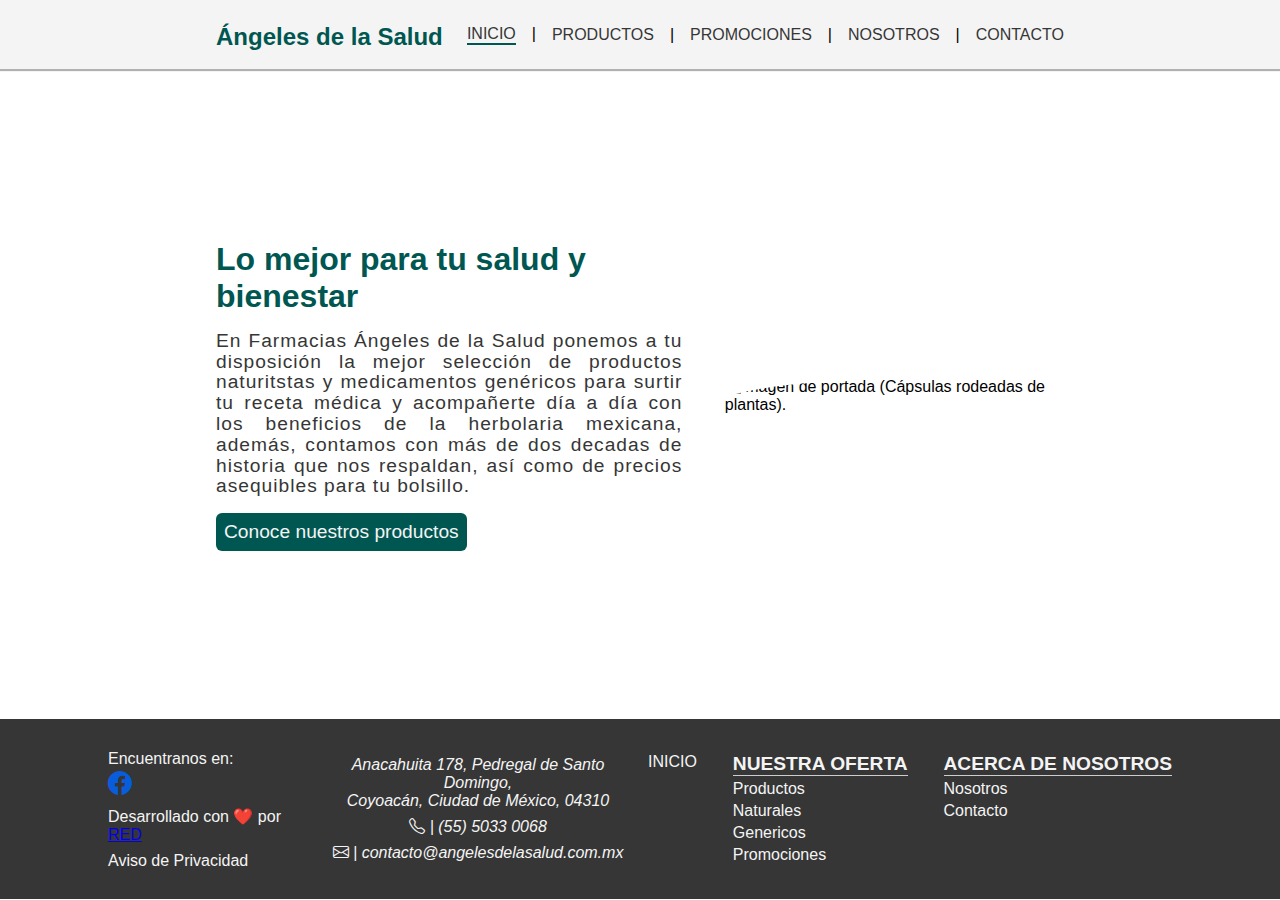
==== commit eeb67fb3: "Add meta keywords to all pages." ====
--- a/index.html
+++ b/index.html
@@ -4,72 +4,12 @@
     <meta charset="UTF-8">
     <meta http-equiv="X-UA-Compatible" content="IE=edge">
     <meta name="viewport" content="width=device-width, initial-scale=1.0">
-<<<<<<< HEAD
-    <link href="https://cdn.jsdelivr.net/npm/bootstrap@5.2.0/dist/css/bootstrap.min.css" rel="stylesheet" integrity="sha384-gH2yIJqKdNHPEq0n4Mqa/HGKIhSkIHeL5AyhkYV8i59U5AR6csBvApHHNl/vI1Bx" crossorigin="anonymous">
-    <script src="https://cdn.jsdelivr.net/npm/bootstrap@5.2.0/dist/js/bootstrap.bundle.min.js" integrity="sha384-A3rJD856KowSb7dwlZdYEkO39Gagi7vIsF0jrRAoQmDKKtQBHUuLZ9AsSv4jD4Xa" crossorigin="anonymous"></script>
-=======
->>>>>>> no-bootstrap
+    <meta name="keywords" content="farmacia, farmacias, medicamentos, medicina, inicio, ángeles, angeles, salud, precios bajos, barato">
     <link rel="stylesheet" href="https://cdn.jsdelivr.net/npm/bootstrap-icons@1.9.1/font/bootstrap-icons.css">
     <link rel="stylesheet" href="./css/style.css">
     <title>Ángeles de la Salud</title>
 </head>
 <body>
-<<<<<<< HEAD
-    <header class="d-flex justify-content-center align-items-center">
-        <nav class="navbar navbar-expand-lg">
-            <section class="container-fluid">
-                <a class="navbar-brand" href="./index.html"><h1 class="fs-3">Ángeles de la Salud</h1></a>
-                <button class="navbar-toggler" type="button" data-bs-toggle="collapse" data-bs-target="#navbarToggler" aria-controls="navbarToggler" aria-expanded="false" aria-label="Toggle navigation">
-                    <span class="navbar-toggler-icon"></span>
-                </button>
-                <section class="collapse navbar-collapse" id="navbarToggler">
-                    <div class="nav me-auto mb-2 mb-lg-0">
-                        <a class="nav-link text-dark fs-5 navbar-link navbar-link_active" href="./index.html" target="_self">Inicio</a>
-                        <a class="nav-link text-dark fs-5 navbar-link" href="./pages/productos.html" target="_self">Productos</a>
-                        <a class="nav-link text-dark fs-5 navbar-link" href="./pages/promociones.html" target="_self">Promociones</a>
-                        <a class="nav-link text-dark fs-5 navbar-link" href="./pages/nosotros.html" target="_self">Nosotros</a>
-                        <a class="nav-link text-dark fs-5 navbar-link" href="./pages/contacto.html" target="_self">Contacto</a>
-                    </div>
-                    <div class="nav me-auto mb-2 mb-lg-0">
-                        <a class="nav-link text-dark fs-5 navbar-link" href="https://www.facebook.com/f.angelesdelasalud" target="_blank"><i class="bi bi-facebook"></i></a>
-                        <a class="nav-link text-dark fs-5 navbar-link" href="" target="_blank"><i class="bi bi-instagram"></i></a>
-                        <a class="nav-link text-dark fs-5 navbar-link" href="mailto:contacto@angelesdelasalud.com.mx" target="_blank"><i class="bi bi-envelope"></i></a>
-                    </div>
-                </section>
-            </section>
-        </nav>
-    </header>
-    <main class="main-index d-flex justify-content-center align-items-center">
-        <article class="container">
-            <div class="row justify-content-evenly">
-                <section class="px-5 col-12 col-sm-12 col-md-12 col-lg-4">
-                    <h2>Lo mejor para tu salud y bienestar.</h2>
-                    <h3>Lorem ipsum dolor sit amet</h3>
-                    <p>En Farmacias Ángeles ponemos a tu alcance los medicamentos de tu receta medica y un amplio
-                        catalogo de
-                        productos naturales para mantenerte sano con los beneficios de la herbolaria mexicana y para acompañarte en
-                        tu dí­a a dí­a mejorando tu bienestar.</p>
-                    <a href="./pages/productos.html" target="_self"><button class="button">Conoce nuestros productos</button></a>
-                </section>
-                <section class="cover-img col-12 col-sm-12 col-md-12 col-lg-4">
-                    <img class="" src="./assets/index/index-cover.jpg" alt="Imagén de Portada (Comprimidos rodeados de plantas)">
-                </section>
-            </div>
-        </article>
-    </main>
-    <footer class="d-flex justify-content-center align-items-center">
-        <address class="d-flex flex-column align-items-center gap-2 mb-0">
-            <p class="text-center mb-0">
-                Av Rosedal 69, Lomas de Chapultepec<br />
-                Miguel Hidalgo, Ciudad de México, CP 11000
-            </p>
-            <p class="text-center mb-0">
-                Teléfono: <a href="tel:+525512345678">55 1234 5678</a><br />
-                Correo Electrónico: <a href="mailto:contacto@angelesdelasalud.com.mx">contacto@angelesdelasalud.com.mx</a>
-            </p>
-            <p class="text-center mb-0">Sitio desarrollado por <a href="https://www.redg.dev/acerca-de" target="_blank">RED</a>, <a href="https://www.redg.dev" target="_blank">clic aqui para más información</a>.</p>
-        </address>
-=======
     <header>
         <nav class="navbar">
             <h1><a class="navbar__title" href="./index.html" target="_self">Ángeles de la Salud</a></h1>
@@ -146,7 +86,6 @@
                 <a class="site-map__link" href="./pages/contacto.html">Contacto</a>
             </section>
         </article>
->>>>>>> no-bootstrap
     </footer>
 </body>
 </html>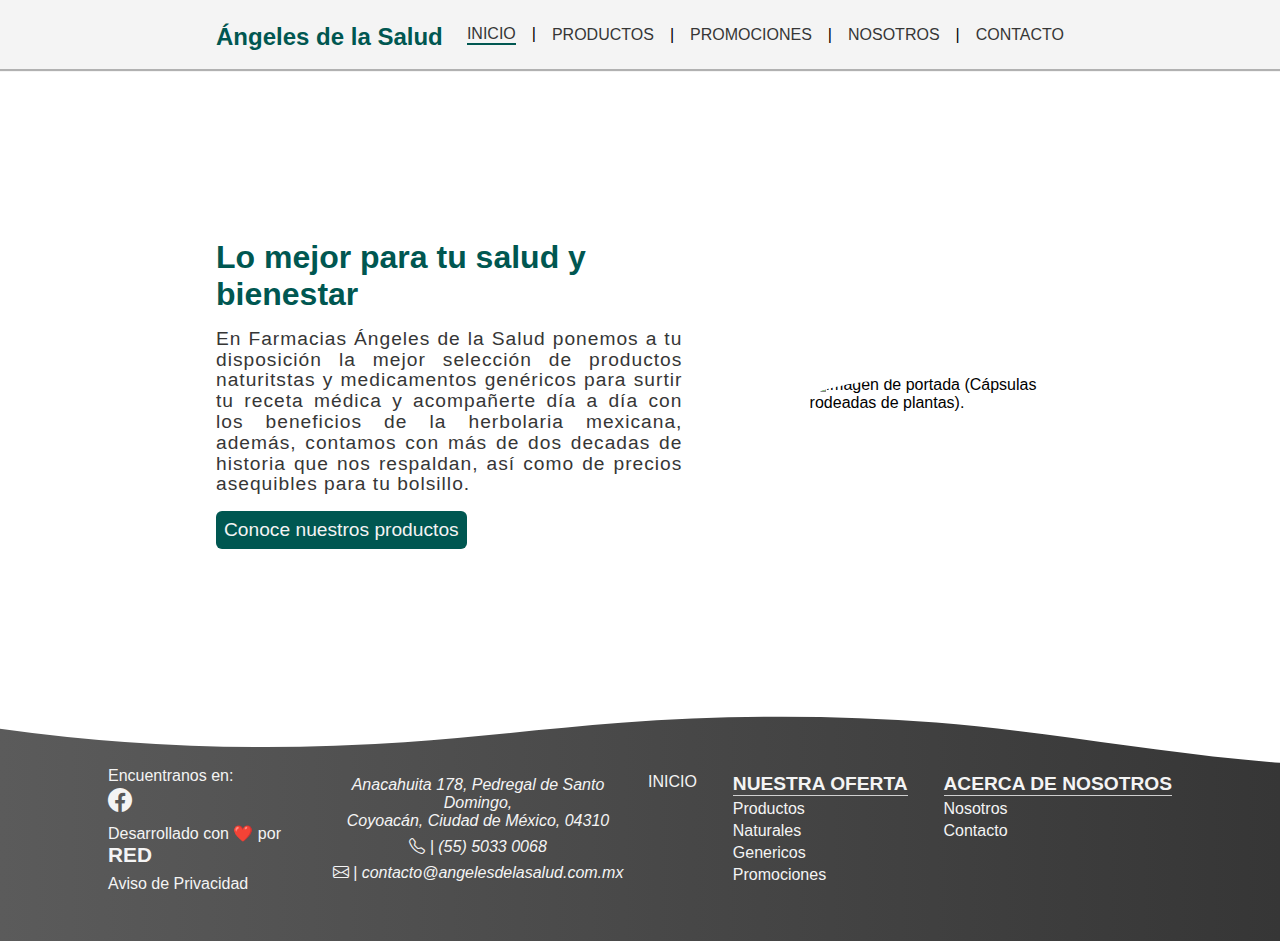
==== commit c057d630: "Add a transition to footer links over the whole site." ====
--- a/index.html
+++ b/index.html
@@ -1,18 +1,32 @@
+
+<!-- Web site developed by RED with ❤️ for Farmacias Ángeles de la Salud from 12/07/22 to 13/09/22 -->
+<!-- Last update: 13/09/22 -->
+
 <!DOCTYPE html>
 <html lang="es">
 <head>
     <meta charset="UTF-8">
     <meta http-equiv="X-UA-Compatible" content="IE=edge">
     <meta name="viewport" content="width=device-width, initial-scale=1.0">
+    <!-- SEO -->
     <meta name="keywords" content="farmacia, farmacias, medicamentos, medicina, inicio, ángeles, angeles, salud, precios bajos, barato">
+    <meta name="description" content="En Farmacias Ángeles de la Salud tenemos los mejores productos a los mejores precios y estamos respaldados por más de 20 años de historia.">
+
+    <!-- Icons & styles -->
     <link rel="stylesheet" href="https://cdn.jsdelivr.net/npm/bootstrap-icons@1.9.1/font/bootstrap-icons.css">
     <link rel="stylesheet" href="./css/style.css">
+
+    <!-- Title & favicon -->
     <title>Ángeles de la Salud</title>
+    <link rel="shortcut icon" href="./assets/favicon.ico" type="image/x-icon">
 </head>
 <body>
+    <!-- Header -->
     <header>
         <nav class="navbar">
+            <!-- Site title -->
             <h1><a class="navbar__title" href="./index.html" target="_self">Ángeles de la Salud</a></h1>
+            <!-- Main menu options (page links) -->
             <ul class="navbar-menu">
                 <li class="navbar-element"><a class="navbar-element__link navbar-element__link_active" href="./index.html" target="_self">INICIO</a></li>
                 <li class="navbar-element"><a class="navbar-element__link" href="./pages/productos.html" target="_self">PRODUCTOS</a></li>
@@ -20,11 +34,12 @@
                 <li class="navbar-element"><a class="navbar-element__link" href="./pages/nosotros.html" target="_self">NOSOTROS</a></li>
                 <li class="navbar-element"><a class="navbar-element__link" href="./pages/contacto.html" target="_self">CONTACTO</a></li>
             </ul>
+            <!-- Social menu options with social media links -->
             <ul class="navbar-menu navbar-menu_social">
                 <li class="navbar-element"><a class="navbar-element__link navbar-element__link_social" href="https://www.facebook.com/f.angelesdelasalud" target="_blank"><i class="bi bi-facebook"></i></a></li>
-                <li class="navbar-element"><a class="navbar-element__link navbar-element__link_social" href="" target="_blank"><i class="bi bi-instagram"></i></a></li>
                 <li class="navbar-element"><a class="navbar-element__link navbar-element__link_social" href="mailto:contacto@angelesdelasalud.com.mx" target="_blank"><i class="bi bi-envelope"></i></a></li>
             </ul>
+            <!-- Dropdown menu for phones with page links -->
             <article class="navbar-dropdown">
                 <section class="navbar-dropdown__btn"><i class="bi bi-list"></i></section>
                 <section class="navbar-dropdown-elements">
@@ -38,6 +53,7 @@
         </nav>
     </header>
     <main class="index-main">
+        <!-- Cover section -->
         <article class="cover">
             <section class="cover-text">
                 <h2 class="cover_text__title">Lo mejor para tu salud y bienestar</h2>
@@ -49,41 +65,49 @@
             </section>
         </article>
     </main>
+    <!-- Footer -->
     <footer>
+        <section class="footer-edge">
+            <svg class="footer-edge__content" preserveAspectRatio="none" viewBox="0 0 1200 120" xmlns="http://www.w3.org/2000/svg">
+              <path d="M321.39 56.44c58-10.79 114.16-30.13 172-41.86 82.39-16.72 168.19-17.73 250.45-.39C823.78 31 906.67 72 985.66 92.83c70.05 18.48 146.53 26.09 214.34 3V0H0v27.35a600.21 600.21 0 00321.39 29.09z" />
+            </svg>
+        </section>
+        <!-- Info section with data related to the branch, developing and privacy advice. -->
         <article class="general-info">
             <section class="social-info">
                 <p class="social-info__p">Encuentranos en:</p>
-                <a class="social-info__link" href="https://"><i class="bi bi-facebook"></i></a>
+                <a class="social-info__link" href="https://www.facebook.com/f.angelesdelasalud" target="_blank"><i class="bi bi-facebook"></i></a>
             </section>
             <section class="dev-info">
-                <p>Desarrollado con ❤️ por <a class="dev-info__link" href="https://redg.dev" target="_blank">RED</a></p>
+                <p>Desarrollado con ❤️ por <a class="dev-info__link" href="https://redg.dev" target="_blank" data-content="RED">RED</a></p>
             </section>
             <section class="privacy-info">
-                <a class="privacy-info__link" href="">Aviso de Privacidad</a>
+                <a class="privacy-info__link" href="./aviso-de-privacidad.html" data-content="Aviso de Privacidad">Aviso de Privacidad</a>
             </section>
         </article>
         <article class="address">
             <address>
                 <p class="address-content-p">Anacahuita 178, Pedregal de Santo Domingo,<br>Coyoacán, Ciudad de México, 04310</p>
-                <p class="address-content-p"><i class="address_content-p__icon bi bi-telephone"></i> | <a class="address_content-p__link" href="tel:+525550330068">(55) 5033 0068</a></p>
-                <p class="address-content-p"><i class="address_content-p__icon bi bi-envelope"></i> | <a class="address_content-p__link" href="mailto:contacto@angelesdelasalud.com.mx">contacto@angelesdelasalud.com.mx</a></p>
+                <p class="address-content-p"><i class="address_content-p__icon bi bi-telephone"></i> | <a class="address_content-p__link" href="tel:+525550330068" data-content="(55) 5033 0068">(55) 5033 0068</a></p>
+                <p class="address-content-p"><i class="address_content-p__icon bi bi-envelope"></i> | <a class="address_content-p__link" href="mailto:contacto@angelesdelasalud.com.mx" data-content="contacto@angelesdelasalud.com.mx">contacto@angelesdelasalud.com.mx</a></p>
             </address>
         </article>
+        <!-- Site map section with page links -->
         <article class="site-map">
             <section class="home">
-                <a class="site-map__link" href="./index.html" target="_self">INICIO</a>
+                <a class="site-map__link" href="./index.html" target="_self" data-content="INICIO">INICIO</a>
             </section>
             <section class="our-offer">
                 <p class="site-map__title">NUESTRA OFERTA</p>
-                <a class="site-map__link" href="./pages/productos.html" target="_self">Productos</a>
-                <a class="site-map__link" href="./pages/productos.html#naturales" target="_self">Naturales</a>
-                <a class="site-map__link" href="./pages/productos.html#genericos" target="_self">Genericos</a>
-                <a class="site-map__link" href="./pages/promociones.html" target="_self">Promociones</a>
+                <a class="site-map__link" href="./pages/productos.html" target="_self" data-content="Productos">Productos</a>
+                <a class="site-map__link" href="./pages/productos.html#naturales" target="_self" data-content="Naturales">Naturales</a>
+                <a class="site-map__link" href="./pages/productos.html#genericos" target="_self" data-content="Genericos">Genericos</a>
+                <a class="site-map__link" href="./pages/promociones.html" target="_self" data-content="Promociones">Promociones</a>
             </section>
             <section class="about-us">
                 <p class="site-map__title">ACERCA DE NOSOTROS</p>
-                <a class="site-map__link" href="./pages/nosotros.html">Nosotros</a>
-                <a class="site-map__link" href="./pages/contacto.html">Contacto</a>
+                <a class="site-map__link" href="./pages/nosotros.html" data-content="Nosotros">Nosotros</a>
+                <a class="site-map__link" href="./pages/contacto.html" data-content="Contacto">Contacto</a>
             </section>
         </article>
     </footer>
--- a/css/style.css
+++ b/css/style.css
@@ -1 +1 @@
-@import"./fonts.css";.flip__front,.flip__back,.navbar-menu,.navbar-dropdown:hover .navbar-dropdown-elements{display:flex;justify-content:center;align-items:center}main{display:flex;justify-content:space-evenly;align-items:center}.contact-us,.sales,.cover,.navbar{display:flex;justify-content:space-between;align-items:center}.general-info,.address address,.our-offer,.about-us,.branch,.contact,.contact-form,.promociones-main,.sales__card,.products,.flip__front,.flip__back,.flip__back>p,.cover-text{display:flex;flex-direction:column}.navbar{flex-flow:row nowrap;grid-area:c;width:100%}.navbar__title{font-family:"NeueHaasGroteskDisp Pro Blk",sans-serif;font-style:normal;font-size:2rem;font-weight:900;color:#005751;text-decoration:none}@media screen and (max-width: 390px){.navbar__title{font-size:1.5rem}}.navbar-menu{gap:16px;list-style:none}.navbar-element{display:inline-block}.navbar-element::after{content:"|";padding-left:16px}.navbar-element:last-child::after{content:"";padding-left:0}.navbar-element__link{display:inline-block;font-family:"NeueHaasGroteskDisp Pro Lt",sans-serif;font-style:normal;font-size:1.2rem;font-weight:300;color:#363636;text-decoration:none;transition:all .5s ease-in-out}.navbar-element__link:hover{transform:translateY(-16px);border-bottom:#005751 2px solid;border-radius:0 0 8px 8px;padding:2vh 12px 12px 12px;background-color:#a7adad;color:#f4f4f4}.navbar-element__link_active{border-bottom:#005751 2px solid}.navbar-element__link_social{border-radius:100px}.navbar-dropdown{display:none}.bi-list{font-family:"NeueHaasGroteskDisp Pro",sans-serif;font-style:normal;font-size:1.5rem;font-weight:bold;color:#363636}.navbar-dropdown-elements{border-bottom:groove 3px rgba(244,244,244,.797);padding:16px 0;width:100%;background-color:#005751;display:none;position:absolute;top:8vh;z-index:1}@media screen and (max-width: 768px)and (orientation: landscape){.navbar-dropdown-elements{margin-top:2vh;top:inherit}}.navbar-dropdown-elements__link{font-family:"NeueHaasGroteskDisp Pro Lt",sans-serif;font-style:normal;font-size:1.2rem;font-weight:300;color:#f4f4f4;text-decoration:none}.navbar-dropdown:hover .navbar-dropdown-elements{flex-flow:column wrap;gap:8px;left:0px}@media screen and (max-width: 768px){.navbar{justify-content:space-around}.navbar-menu{display:none}.navbar-dropdown{display:inline-block}}@media screen and (min-width: 769px)and (max-width: 1279px){.navbar{flex-flow:column wrap;gap:8px}.navbar-menu_social{display:none}.navbar-element__link{display:inline-block;font-family:"NeueHaasGroteskDisp Pro Lt",sans-serif;font-style:normal;font-size:1rem;font-weight:300;color:#363636;text-decoration:none;transition:none}.navbar-element__link:hover{transform:none;border-bottom:0 none;border-radius:0;padding:0;background-color:rgba(255,255,255,0);color:#363636}}@media screen and (min-width: 1280px)and (max-width: 1719px){.navbar__title{font-family:"NeueHaasGroteskDisp Pro Blk",sans-serif;font-style:normal;font-size:1.5rem;font-weight:900;color:#005751}.navbar-menu_social{display:none}.navbar-element__link{font-family:"NeueHaasGroteskDisp Pro Lt",sans-serif;font-style:normal;font-size:1rem;font-weight:300;color:#363636}}.cover{width:100%}.cover-text{width:55%;justify-content:center;gap:16px}.cover-text__title{line-height:1.5rem}.cover-text__p{font-family:"NeueHaasGroteskDisp Pro XLt",sans-serif;font-style:normal;font-size:1.2rem;font-weight:300;color:#363636;line-height:1.3rem;letter-spacing:1px;text-align:justify}.cover-text__button{border-radius:6px;padding:8px 8px;width:fit-content;font-family:"NeueHaasGroteskDisp Pro Lt",sans-serif;font-style:normal;font-size:1.2rem;font-weight:300;color:#f4f4f4;text-decoration:none;background-color:#005751}.cover-text__button:hover{background-color:#15726c}.cover-image{border-radius:65% 0 60% 0;width:40%}@media screen and (max-width: 1279px){.cover-image{border-radius:0}}.cover-image__content{border-radius:65% 0 60% 0;width:100%;height:100%;object-fit:cover;object-position:center top}@media screen and (max-width: 1279px){.cover-image__content{border-radius:0}}@media screen and (max-width: 768px){.cover{flex-direction:column;gap:16px}.cover-text{width:90%}.cover-image{width:90%;height:40vh}.cover-image__content{object-position:center center}}@media screen and (min-width: 769px)and (max-width: 1279px){.cover{flex-direction:column;gap:16px}.cover-text{width:80%}.cover-image{width:80%;height:40vh}.cover-image__content{object-position:center center}}.products{margin:48px;align-items:center;gap:4px}.productos-main__title{align-self:flex-start}.product-offer{margin-top:48px;display:flex;flex-direction:row;gap:32px}.product-offer-card{width:20vw;height:50vh;background-color:rgba(0,0,0,0);perspective:1000px}.flip{width:100%;height:100%;position:relative;text-align:center;transition:transform 1s;transform-style:preserve-3d}.product-offer-card:hover .flip{transform:rotateY(180deg)}.flip__front,.flip__back{width:100%;height:100%;position:absolute;-webkit-backface-visibility:hidden;backface-visibility:hidden}.flip__front>h4{border-radius:0 0 8px 8px;padding:16px 0;width:100%;background-color:rgba(54,54,54,.8509803922);color:#f4f4f4;display:inline-block;position:absolute;z-index:1;bottom:0}.flip__front>img{border-radius:8px;width:100%;height:100%;object-fit:cover}.flip__back{background-color:rgba(244,244,244,.7647058824);display:flex;align-items:center;color:#fff;transform:rotateY(180deg)}.flip__back>img{border-radius:8px;width:100%;height:100%;object-fit:cover;transform:rotateY(180deg)}.flip__back>p{border-radius:8px;padding:8%;width:100%;height:100%;justify-content:center;background-color:rgba(54,54,54,.8509803922);color:#f4f4f4;position:absolute;z-index:1}@media screen and (max-width: 768px){.product-offer{flex-direction:column}.product-offer-card{width:75vw;height:40vh}}@media screen and (min-width: 769px)and (max-width: 1279px){.product-offer{flex-direction:column}.product-offer-card{width:75vw;height:40vh}}.promociones-title{align-self:flex-start}.sales{flex-direction:row;gap:32px}.sales__card{gap:8px;text-align:center}@media screen and (max-width: 768px){.promociones-title{margin-left:5%}.sales{width:90%;flex-direction:column;gap:32px}}@media screen and (min-width: 769px)and (max-width: 1279px){.promociones-title{margin-left:5%}.sales{width:90%;flex-direction:column;gap:32px}}.contact-us{width:100%;align-items:flex-start;gap:64px}@media screen and (max-width: 768px){.contact-us{flex-direction:column;align-items:center;gap:16px}}@media screen and (min-width: 769px)and (max-width: 1279px){.contact-us{flex-direction:column;gap:16px}}.branch{width:50%;gap:16px}@media screen and (max-width: 1279px){.branch{width:90%}}@media screen and (max-width: 768px){.branch{width:90%}}.branch__location{height:30vh}.branch-address-p{font-family:"NeueHaasGroteskDisp Pro Lt",sans-serif;font-style:normal;font-size:1.2rem;font-weight:300;color:#363636;text-align:center;line-height:1.5rem}.contact{width:50%;gap:16px}@media screen and (max-width: 1279px){.contact{width:90%}}@media screen and (max-width: 768px){.contact{width:90%}}.contact-form{gap:16px}.contact-form-field{border:none}.contact-form-field__title{margin-bottom:8px;border-bottom:solid 2px #005751;width:100%;font-family:"NeueHaasGroteskDisp Pro",sans-serif;font-style:normal;font-size:1.5rem;font-weight:bold;color:#363636;line-height:1.5rem}.contact-form-pair{margin-bottom:8px}.contact-form-pair__title{margin-bottom:2px;display:block;font-family:"NeueHaasGroteskDisp Pro",sans-serif;font-style:normal;font-size:1.2rem;font-weight:bold;color:#005751}.contact-form-pair__input{border-radius:4px;width:100%;height:2rem;display:block}.contact-form__button{border-radius:6px;padding:8px;width:50%;background-color:#005751;font-family:"NeueHaasGroteskDisp Pro",sans-serif;font-style:normal;font-size:1.2rem;font-weight:bold;color:#f4f4f4}.contact-form__button:hover{background-color:#15726c}*{margin:0;padding:0;box-sizing:border-box;font-family:"NeueHaasGroteskDisp Pro",sans-serif;font-weight:500}:root{font-size:16px}body{min-height:100vh;display:grid;grid-template-columns:repeat(12, 1fr);grid-template-areas:"h h h h h h h h h h h h" ". . m m m m m m m m . ." "f f f f f f f f f f f f";gap:16px}header{height:8vh;grid-area:h;display:grid;grid-template-columns:repeat(12, 1fr);grid-template-areas:". . c c c c c c c c . .";gap:16px;justify-content:center;align-items:center;position:sticky;top:0;z-index:2;border-bottom:groove 3px rgba(244,244,244,.797);background-color:#f4f4f4}@media screen and (max-height: 600px){header{height:20vh}}main{width:100%;min-height:68vh;grid-area:m}footer{width:100%;height:20vh;grid-area:f;display:grid;grid-template-columns:repeat(12, 1fr);grid-template-areas:". i i i a a a a s s s .";gap:16px;justify-content:space-between;align-items:center;background-color:#363636;color:#f4f4f4}h2{font-family:"NeueHaasGroteskDisp Pro",sans-serif;font-style:normal;font-size:2rem;font-weight:bold;color:#005751}h3{font-family:"NeueHaasGroteskDisp Pro",sans-serif;font-style:normal;font-size:1.5rem;font-weight:bold;color:#005751}h4{font-family:"NeueHaasGroteskDisp Pro",sans-serif;font-style:normal;font-size:1.2rem;font-weight:bold;color:#005751}.general-info{grid-area:i;justify-content:center;gap:8px}.social-info{line-height:1.5rem}.social-info__link{font-family:"NeueHaasGroteskDisp Pro Lt",sans-serif;font-style:normal;font-size:1.5rem;font-weight:300;color:#f4f4f4;text-decoration:none;color:#085ddd}.privacy-info__link{text-decoration:none;color:#f4f4f4}.address{grid-area:a}.address address{gap:8px;text-align:center}.address_content-p__link{text-decoration:none;color:#f4f4f4}.site-map{grid-area:s;display:flex;flex-direction:row;justify-content:space-between}.site-map__title{border-bottom:solid 1.5px rgba(244,244,244,.797);font-family:"NeueHaasGroteskDisp Pro",sans-serif;font-style:normal;font-size:1.2rem;font-weight:bold;color:#f4f4f4}.site-map__link{font-family:"NeueHaasGroteskDisp Pro Lt",sans-serif;font-style:normal;font-size:1rem;font-weight:300;color:#f4f4f4;text-decoration:none;color:#f4f4f4}.our-offer{gap:4px}@media screen and (max-width: 768px){.our-offer{width:50%}}.about-us{gap:4px}@media screen and (max-width: 768px){.about-us{width:75%}}.productos-main{flex-direction:column}.txt-center{font-family:"NeueHaasGroteskDisp Pro Lt",sans-serif;font-style:normal;font-size:1.1rem;font-weight:300;color:#363636;text-align:center;line-height:1rem;letter-spacing:1px}@media screen and (max-width: 768px){body{grid-template-columns:repeat(4, 1fr);grid-template-areas:"h h h h" "m m m m" "f f f f"}header{grid-template-columns:repeat(4, 1fr);grid-template-areas:"c c c c"}footer{padding:16px 0;height:fit-content;grid-template-columns:repeat(4, 1fr);grid-template-areas:"i i i i" "a a a a" "s s s s";gap:16px}.general-info{padding-bottom:16px;border-bottom:solid 1.5px #f4f4f4;align-items:center}.social-info{text-align:center}.dev-info{text-align:center}.privacy-info{text-align:center}.address{padding-bottom:16px;border-bottom:solid 1.5px #f4f4f4}.site-map{flex-direction:column;align-items:center;gap:16px;text-align:center}}@media screen and (min-width: 769px)and (max-width: 1279px){body{grid-template-columns:repeat(8, 1fr);grid-template-areas:"h h h h h h h h" ". m m m m m m ." "f f f f f f f f"}header{grid-template-columns:repeat(8, 1fr);grid-template-areas:". c c c c c c ."}footer{padding:16px 0;height:fit-content;grid-template-columns:repeat(8, 1fr);grid-template-areas:"i i i i a a a a" ". s s s s s s .";gap:16px}.general-info{padding-bottom:16px;align-items:center}.social-info{text-align:center}.dev-info{text-align:center}.privacy-info{text-align:center}.address{padding-bottom:16px}}@media screen and (min-width: 1280px)and (max-width: 1440px){main{min-height:68vh}footer{grid-template-areas:". i i a a a s s s s s ."}}/*# sourceMappingURL=style.css.map */+@import"./fonts.css";.error,.flip__front,.flip__back,.navbar-menu,.navbar-dropdown:hover .navbar-dropdown-elements{display:flex;justify-content:center;align-items:center}main{display:flex;justify-content:space-evenly;align-items:center}.contact-us,.sales,.cover,.navbar{display:flex;justify-content:space-between;align-items:center}.error,.branch,.contact,.contact-form,.promociones-main,.sales__card,.productos-main,.products,.flip__front,.flip__back,.flip__back>p,.cover-text,.general-info,.address address,.our-offer,.about-us{display:flex;flex-direction:column}.navbar{flex-flow:row nowrap;grid-area:c;width:100%}.navbar__title{font-family:"NeueHaasGroteskDisp Pro Blk",sans-serif;font-style:normal;font-size:2rem;font-weight:900;color:#005751;text-decoration:none}@media screen and (max-width: 390px){.navbar__title{font-size:1.5rem}}.navbar-menu{gap:16px;list-style:none}.navbar-element{display:inline-block}.navbar-element::after{content:"|";padding-left:16px}.navbar-element:last-child::after{content:"";padding-left:0}.navbar-element__link{display:inline-block;font-family:"NeueHaasGroteskDisp Pro Lt",sans-serif;font-style:normal;font-size:1.2rem;font-weight:300;color:#363636;text-decoration:none;transition:all .5s ease-in-out}.navbar-element__link:hover{border-bottom:#005751 2px solid;border-radius:0 0 8px 8px;background-color:#a7adad;padding:2vh 12px 12px 12px;color:#f4f4f4;transform:translateY(-16px)}.navbar-element__link_active{border-bottom:#005751 2px solid}.navbar-element__link_social{border-radius:100px}.navbar-dropdown{display:none}.bi-list{font-family:"NeueHaasGroteskDisp Pro",sans-serif;font-style:normal;font-size:1.5rem;font-weight:bold;color:#363636}.navbar-dropdown-elements{display:none;position:absolute;top:8vh;z-index:1;border-bottom:groove 3px rgba(244,244,244,.797);padding:16px 0;background-color:#005751;width:100%}@media screen and (max-width: 768px)and (orientation: landscape){.navbar-dropdown-elements{top:inherit;margin-top:2vh}}.navbar-dropdown-elements__link{font-family:"NeueHaasGroteskDisp Pro Lt",sans-serif;font-style:normal;font-size:1.2rem;font-weight:300;color:#f4f4f4;text-decoration:none}.navbar-dropdown:hover .navbar-dropdown-elements{flex-flow:column wrap;gap:8px;left:0px}@media screen and (max-width: 768px){.navbar{justify-content:space-around}.navbar-menu{display:none}.navbar-dropdown{display:inline-block}}@media screen and (min-width: 769px)and (max-width: 1279px){.navbar{flex-flow:column wrap;gap:8px}.navbar-menu_social{display:none}.navbar-element__link{display:inline-block;font-family:"NeueHaasGroteskDisp Pro Lt",sans-serif;font-style:normal;font-size:1rem;font-weight:300;color:#363636;text-decoration:none;transition:none}.navbar-element__link:hover{border-bottom:0 none;border-radius:0;padding:0;background-color:#676b6b;color:#363636;transform:none}}@media screen and (min-width: 1280px)and (max-width: 1719px){.navbar__title{font-family:"NeueHaasGroteskDisp Pro Blk",sans-serif;font-style:normal;font-size:1.5rem;font-weight:900;color:#005751}.navbar-menu_social{display:none}.navbar-element__link{font-family:"NeueHaasGroteskDisp Pro Lt",sans-serif;font-style:normal;font-size:1rem;font-weight:300;color:#363636}}.footer-edge{position:absolute;top:0;left:0;z-index:1;width:100%;overflow:hidden}.footer-edge__content{fill:#fff;width:118%;height:56px}.general-info{grid-area:i;justify-content:center;gap:8px;position:relative;z-index:1}.social-info{line-height:1.5rem}.social-info__link{font-family:"NeueHaasGroteskDisp Pro Lt",sans-serif;font-style:normal;font-size:1.5rem;font-weight:300;color:#f4f4f4;text-decoration:none;color:#f4f4f4}.dev-info__link{position:relative;overflow:hidden;text-decoration:none;color:#f4f4f4;font-family:"NeueHaasGroteskDisp Pro",sans-serif;font-style:normal;font-size:1.3rem;font-weight:bold;color:#f4f4f4;transition:clip-path 275ms ease}.dev-info__link:hover{color:rgba(255,255,255,0)}.dev-info__link:hover::before{clip-path:polygon(0 0, 100% 0, 100% 100%, 0 100%)}.dev-info__link::before{position:absolute;font-family:"NeueHaasGroteskDisp Pro",sans-serif;font-style:normal;font-size:1.3rem;font-weight:bold;color:#d42020;transition:clip-path 275ms ease;content:attr(data-content);clip-path:polygon(0 0, 0 0, 0% 100%, 0 100%)}.privacy-info__link{text-decoration:none;color:#f4f4f4;transition:clip-path 275ms ease}.privacy-info__link:hover{color:rgba(255,255,255,0)}.privacy-info__link:hover::before{clip-path:polygon(0 0, 100% 0, 100% 100%, 0 100%)}.privacy-info__link::before{position:absolute;color:#00b4a8;transition:clip-path 275ms ease;content:attr(data-content);clip-path:polygon(0 0, 0 0, 0% 100%, 0 100%)}.address{grid-area:a;position:relative;z-index:1}.address address{gap:8px;text-align:center}.address_content-p__link{text-decoration:none;color:#f4f4f4;transition:clip-path 275ms ease}.address_content-p__link:hover{color:rgba(255,255,255,0)}.address_content-p__link:hover::before{clip-path:polygon(0 0, 100% 0, 100% 100%, 0 100%)}.address_content-p__link::before{position:absolute;color:#00b4a8;transition:clip-path 275ms ease;content:attr(data-content);clip-path:polygon(0 0, 0 0, 0% 100%, 0 100%)}.site-map{grid-area:s;display:flex;flex-direction:row;justify-content:space-between;position:relative;z-index:1}.site-map__title{border-bottom:solid 1.5px rgba(244,244,244,.797);font-family:"NeueHaasGroteskDisp Pro",sans-serif;font-style:normal;font-size:1.2rem;font-weight:bold;color:#f4f4f4}.site-map__link{font-family:"NeueHaasGroteskDisp Pro Lt",sans-serif;font-style:normal;font-size:1rem;font-weight:300;color:#f4f4f4;text-decoration:none;color:#f4f4f4;transition:clip-path 275ms ease}.site-map__link:hover{color:rgba(255,255,255,0)}.site-map__link:hover::before{clip-path:polygon(0 0, 100% 0, 100% 100%, 0 100%)}.site-map__link::before{position:absolute;color:#00b4a8;transition:clip-path 275ms ease;content:attr(data-content);clip-path:polygon(0 0, 0 0, 0% 100%, 0 100%)}.our-offer{gap:4px}@media screen and (max-width: 768px){.our-offer{width:50%}}.about-us{gap:4px}@media screen and (max-width: 768px){.about-us{width:75%}}@media screen and (max-width: 768px){.general-info{align-items:center;margin-top:40px;border-bottom:solid 1.5px #f4f4f4;padding-bottom:16px}.social-info{text-align:center}.dev-info{text-align:center}.privacy-info{text-align:center}.address{border-bottom:solid 1.5px #f4f4f4;padding-bottom:16px}.site-map{flex-direction:column;align-items:center;gap:16px;text-align:center}}@media screen and (min-width: 769px)and (max-width: 1279px){.general-info{align-items:center;margin-top:40px;padding-bottom:16px}.social-info{text-align:center}.dev-info{text-align:center}.privacy-info{text-align:center}.address{margin-top:40px;padding-bottom:16px}}.cover{width:100%}.cover-text{justify-content:center;gap:16px;width:55%}.cover-text__title{line-height:1.5rem}.cover-text__p{font-family:"NeueHaasGroteskDisp Pro XLt",sans-serif;font-style:normal;font-size:1.2rem;font-weight:300;color:#363636;line-height:1.3rem;letter-spacing:1px;text-align:justify}.cover-text__button{border-radius:6px;padding:8px 8px;background-color:#005751;width:fit-content;font-family:"NeueHaasGroteskDisp Pro Lt",sans-serif;font-style:normal;font-size:1.2rem;font-weight:300;color:#f4f4f4;text-decoration:none;transition:all .1s ease-in-out}.cover-text__button:hover{box-shadow:10px 12px 100px #15726c inset;transform:translateY(1px)}.cover-image{border-radius:65% 0 60% 0;width:30%}@media screen and (max-width: 1279px){.cover-image{border-radius:0}}.cover-image__content{border-radius:65% 0 60% 0;width:100%;height:100%;object-fit:cover;object-position:center top}@media screen and (max-width: 1279px){.cover-image__content{border-radius:0}}@media screen and (max-width: 768px){.cover{flex-direction:column;gap:16px}.cover-text{width:90%}.cover-image{width:90%;height:40vh}.cover-image__content{object-position:center center}}@media screen and (min-width: 769px)and (max-width: 1279px){.cover{flex-direction:column;gap:16px}.cover-text{width:80%}.cover-image{width:80%;height:40vh}.cover-image__content{object-position:center center}}.productos-main{gap:64px}.products{align-items:center;gap:4px}.productos-main__title{align-self:flex-start}.product-offer{display:flex;flex-direction:row;gap:32px;margin-top:48px}.product-offer-card{background-color:rgba(0,0,0,0);width:20vw;height:50vh;perspective:1000px}.flip{position:relative;width:100%;height:100%;text-align:center;transition:transform 1s;transform-style:preserve-3d}.product-offer-card:hover .flip{transform:rotateY(180deg)}.flip__front,.flip__back{position:absolute;width:100%;height:100%;-webkit-backface-visibility:hidden;backface-visibility:hidden}.flip__front>h4{display:inline-block;position:absolute;bottom:0;z-index:1;border-radius:0 0 8px 8px;padding:16px 0;background-color:rgba(54,54,54,.8509803922);width:100%;color:#f4f4f4}.flip__front>img{border-radius:8px;width:100%;height:100%;object-fit:cover}.flip__back{display:flex;align-items:center;background-color:rgba(244,244,244,.7647058824);color:#fff;transform:rotateY(180deg)}.flip__back>img{border-radius:8px;width:100%;height:100%;object-fit:cover;transform:rotateY(180deg)}.flip__back>p{justify-content:center;position:absolute;z-index:1;border-radius:8px;padding:8%;background-color:rgba(54,54,54,.8509803922);width:100%;height:100%;color:#f4f4f4}@media screen and (max-width: 768px){.productos-main__title{margin-left:5%}.products{margin-bottom:5%;width:95%}.product-offer{flex-direction:column}.product-offer-card{width:75vw;height:40vh}}@media screen and (min-width: 769px)and (max-width: 1279px){.products{margin-bottom:5%}.product-offer{flex-direction:column}.product-offer-card{width:75vw;height:40vh}}.promociones-title{align-self:flex-start}.sales{flex-direction:row;gap:32px}.sales__card{gap:8px;text-align:center}@media screen and (max-width: 768px){.promociones-title{margin-left:5%}.sales{flex-direction:column;gap:32px;width:90%}}@media screen and (min-width: 769px)and (max-width: 1279px){.promociones-title{margin-left:5%}.sales{flex-direction:column;gap:32px;width:90%}}.contact-us{align-items:flex-start;gap:64px;width:100%}@media screen and (max-width: 768px){.contact-us{flex-direction:column;align-items:center;gap:16px}}@media screen and (min-width: 769px)and (max-width: 1279px){.contact-us{flex-direction:column;gap:16px}}.branch{gap:16px;width:50%}@media screen and (max-width: 768px){.branch{width:90%}}@media screen and (max-width: 1279px){.branch{width:90%}}.branch__location{height:30vh}.branch-address-p{font-family:"NeueHaasGroteskDisp Pro Lt",sans-serif;font-style:normal;font-size:1.2rem;font-weight:300;color:#363636;text-align:center;line-height:1.5rem}.contact{gap:16px;width:50%}@media screen and (max-width: 768px){.contact{width:90%}}@media screen and (max-width: 1279px){.contact{width:90%}}.contact-form{gap:16px}.contact-form-field{border:none}.contact-form-field__title{margin-bottom:8px;border-bottom:solid 2px #005751;width:100%;font-family:"NeueHaasGroteskDisp Pro",sans-serif;font-style:normal;font-size:1.5rem;font-weight:bold;color:#363636;line-height:1.5rem}.contact-form-pair{margin-bottom:8px}.contact-form-pair__title{display:block;margin-bottom:2px;font-family:"NeueHaasGroteskDisp Pro",sans-serif;font-style:normal;font-size:1.2rem;font-weight:bold;color:#005751}.contact-form-pair__input{display:block;border:#363636 solid 1px;border-radius:4px;padding:8px;width:100%;height:2rem;font-family:"NeueHaasGroteskDisp Pro Lt",sans-serif;font-style:normal;font-size:1rem;font-weight:300;color:#363636;transition:background-color .1s ease-in-out}.contact-form-pair__input:hover,.contact-form-pair__input:focus{background-color:#f4f4f4}.contact-form__button{border-radius:6px;border:none;padding:8px;background-color:#005751;width:50%;font-family:"NeueHaasGroteskDisp Pro",sans-serif;font-style:normal;font-size:1.2rem;font-weight:bold;color:#f4f4f4;cursor:pointer;transition:all .1s ease-in-out}.contact-form__button:hover{box-shadow:10px 12px 100px #15726c inset;transform:translateY(1px)}.error{gap:32px;margin:0 5%}.error__code{text-align:center}.error__desc{font-family:"NeueHaasGroteskDisp Pro",sans-serif;font-style:normal;font-size:1.5rem;font-weight:bold;color:#363636;text-align:center}.error__fix{font-family:"NeueHaasGroteskDisp Pro",sans-serif;font-style:normal;font-size:1.25rem;font-weight:bold;color:rgba(54,54,54,.75);text-align:center}.error-img__content{width:100%;height:100%;object-fit:cover;object-position:center top}*{margin:0;padding:0;box-sizing:border-box;font-family:"NeueHaasGroteskDisp Pro",sans-serif;font-weight:500}:root{font-size:16px}body{display:grid;grid-template-columns:repeat(12, 1fr);grid-template-areas:"h h h h h h h h h h h h" ". . m m m m m m m m . ." "f f f f f f f f f f f f";grid-gap:16px;min-height:100vh}header{grid-area:h;display:grid;grid-template-columns:repeat(12, 1fr);grid-template-areas:". . c c c c c c c c . .";grid-gap:16px;justify-content:center;align-items:center;position:sticky;top:0;z-index:2;border-bottom:groove 3px rgba(244,244,244,.797);background-color:#f4f4f4;height:8vh}@media screen and (max-height: 600px){header{height:20vh}}main{grid-area:m;width:100%;min-height:63vh}footer{grid-area:f;display:grid;grid-template-columns:repeat(12, 1fr);grid-template-areas:". i i i a a a a s s s .";grid-gap:16px;justify-content:space-between;align-items:center;position:relative;background:linear-gradient(90deg, #5B5B5B, #363636, #1A1A1A, #131313);background-size:300% 300%;animation:gradient-animation 8s ease infinite;width:100%;height:25vh;color:#f4f4f4;overflow:hidden}@keyframes gradient-animation{0%{background-position:0% 50%}50%{background-position:100% 50%}100%{background-position:0% 50%}}h2{font-family:"NeueHaasGroteskDisp Pro",sans-serif;font-style:normal;font-size:2rem;font-weight:bold;color:#005751}h3{font-family:"NeueHaasGroteskDisp Pro Md",sans-serif;font-style:normal;font-size:1.5rem;font-weight:500;color:#005751}h4{font-family:"NeueHaasGroteskDisp Pro Md",sans-serif;font-style:normal;font-size:1.2rem;font-weight:500;color:#005751}.txt-center{font-family:"NeueHaasGroteskDisp Pro Lt",sans-serif;font-style:normal;font-size:1.1rem;font-weight:300;color:#363636;text-align:center;line-height:1rem;letter-spacing:1px}@media screen and (max-width: 768px){body{display:grid;grid-template-columns:repeat(4, 1fr);grid-template-areas:"h h h h" "m m m m" "f f f f";grid-gap:16px}header{display:grid;grid-template-columns:repeat(4, 1fr);grid-template-areas:"c c c c";grid-gap:16px}footer{display:grid;grid-template-columns:repeat(4, 1fr);grid-template-areas:"i i i i" "a a a a" "s s s s";grid-gap:16px;padding:16px 0;height:fit-content}}@media screen and (min-width: 769px)and (max-width: 1279px){body{display:grid;grid-template-columns:repeat(8, 1fr);grid-template-areas:"h h h h h h h h" ". m m m m m m ." "f f f f f f f f";grid-gap:16px}header{display:grid;grid-template-columns:repeat(8, 1fr);grid-template-areas:". c c c c c c .";grid-gap:16px}footer{display:grid;grid-template-columns:repeat(8, 1fr);grid-template-areas:"i i i i a a a a" ". s s s s s s .";grid-gap:16px;padding:16px 0;height:fit-content}}@media screen and (min-width: 1280px)and (max-width: 1440px){main{min-height:68vh}footer{grid-template-areas:". i i a a a s s s s s ."}}/*# sourceMappingURL=style.css.map */
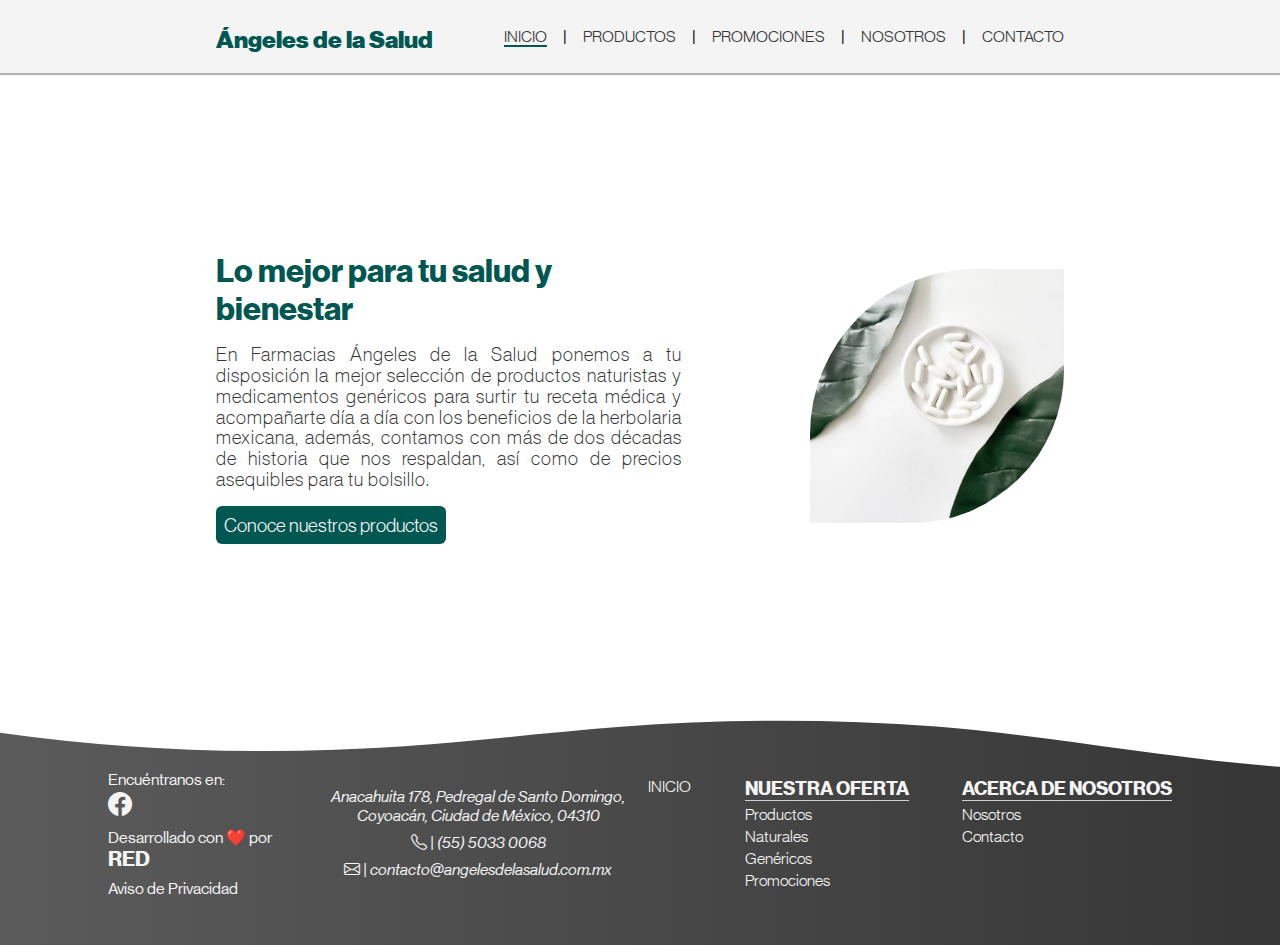
==== commit 5d791b50: "First commit." ====
--- a/index.html
+++ b/index.html
@@ -57,7 +57,7 @@
         <article class="cover">
             <section class="cover-text">
                 <h2 class="cover_text__title">Lo mejor para tu salud y bienestar</h2>
-                <p class="cover-text__p">En Farmacias Ángeles de la Salud ponemos a tu disposición la mejor selección de productos naturitstas y medicamentos genéricos para surtir tu receta médica y acompañerte día a día con los beneficios de la herbolaria mexicana, además, contamos con más de dos decadas de historia que nos respaldan, así como de precios asequibles para tu bolsillo.</p>
+                <p class="cover-text__p">En Farmacias Ángeles de la Salud ponemos a tu disposición la mejor selección de productos naturistas y medicamentos genéricos para surtir tu receta médica y acompañarte día a día con los beneficios de la herbolaria mexicana, además, contamos con más de dos décadas de historia que nos respaldan, así como de precios asequibles para tu bolsillo.</p>
                 <a class="cover-text__button" href="./pages/productos.html" target="_self">Conoce nuestros productos</a>
             </section>
             <section class="cover-image">
@@ -75,7 +75,7 @@
         <!-- Info section with data related to the branch, developing and privacy advice. -->
         <article class="general-info">
             <section class="social-info">
-                <p class="social-info__p">Encuentranos en:</p>
+                <p class="social-info__p">Encuéntranos en:</p>
                 <a class="social-info__link" href="https://www.facebook.com/f.angelesdelasalud" target="_blank"><i class="bi bi-facebook"></i></a>
             </section>
             <section class="dev-info">
@@ -101,7 +101,7 @@
                 <p class="site-map__title">NUESTRA OFERTA</p>
                 <a class="site-map__link" href="./pages/productos.html" target="_self" data-content="Productos">Productos</a>
                 <a class="site-map__link" href="./pages/productos.html#naturales" target="_self" data-content="Naturales">Naturales</a>
-                <a class="site-map__link" href="./pages/productos.html#genericos" target="_self" data-content="Genericos">Genericos</a>
+                <a class="site-map__link" href="./pages/productos.html#genericos" target="_self" data-content="Genéricos">Genéricos</a>
                 <a class="site-map__link" href="./pages/promociones.html" target="_self" data-content="Promociones">Promociones</a>
             </section>
             <section class="about-us">
--- a/css/style.css
+++ b/css/style.css
@@ -1 +1 @@
-@import"./fonts.css";.error,.flip__front,.flip__back,.navbar-menu,.navbar-dropdown:hover .navbar-dropdown-elements{display:flex;justify-content:center;align-items:center}main{display:flex;justify-content:space-evenly;align-items:center}.contact-us,.sales,.cover,.navbar{display:flex;justify-content:space-between;align-items:center}.error,.branch,.contact,.contact-form,.promociones-main,.sales__card,.productos-main,.products,.flip__front,.flip__back,.flip__back>p,.cover-text,.general-info,.address address,.our-offer,.about-us{display:flex;flex-direction:column}.navbar{flex-flow:row nowrap;grid-area:c;width:100%}.navbar__title{font-family:"NeueHaasGroteskDisp Pro Blk",sans-serif;font-style:normal;font-size:2rem;font-weight:900;color:#005751;text-decoration:none}@media screen and (max-width: 390px){.navbar__title{font-size:1.5rem}}.navbar-menu{gap:16px;list-style:none}.navbar-element{display:inline-block}.navbar-element::after{content:"|";padding-left:16px}.navbar-element:last-child::after{content:"";padding-left:0}.navbar-element__link{display:inline-block;font-family:"NeueHaasGroteskDisp Pro Lt",sans-serif;font-style:normal;font-size:1.2rem;font-weight:300;color:#363636;text-decoration:none;transition:all .5s ease-in-out}.navbar-element__link:hover{border-bottom:#005751 2px solid;border-radius:0 0 8px 8px;background-color:#a7adad;padding:2vh 12px 12px 12px;color:#f4f4f4;transform:translateY(-16px)}.navbar-element__link_active{border-bottom:#005751 2px solid}.navbar-element__link_social{border-radius:100px}.navbar-dropdown{display:none}.bi-list{font-family:"NeueHaasGroteskDisp Pro",sans-serif;font-style:normal;font-size:1.5rem;font-weight:bold;color:#363636}.navbar-dropdown-elements{display:none;position:absolute;top:8vh;z-index:1;border-bottom:groove 3px rgba(244,244,244,.797);padding:16px 0;background-color:#005751;width:100%}@media screen and (max-width: 768px)and (orientation: landscape){.navbar-dropdown-elements{top:inherit;margin-top:2vh}}.navbar-dropdown-elements__link{font-family:"NeueHaasGroteskDisp Pro Lt",sans-serif;font-style:normal;font-size:1.2rem;font-weight:300;color:#f4f4f4;text-decoration:none}.navbar-dropdown:hover .navbar-dropdown-elements{flex-flow:column wrap;gap:8px;left:0px}@media screen and (max-width: 768px){.navbar{justify-content:space-around}.navbar-menu{display:none}.navbar-dropdown{display:inline-block}}@media screen and (min-width: 769px)and (max-width: 1279px){.navbar{flex-flow:column wrap;gap:8px}.navbar-menu_social{display:none}.navbar-element__link{display:inline-block;font-family:"NeueHaasGroteskDisp Pro Lt",sans-serif;font-style:normal;font-size:1rem;font-weight:300;color:#363636;text-decoration:none;transition:none}.navbar-element__link:hover{border-bottom:0 none;border-radius:0;padding:0;background-color:#676b6b;color:#363636;transform:none}}@media screen and (min-width: 1280px)and (max-width: 1719px){.navbar__title{font-family:"NeueHaasGroteskDisp Pro Blk",sans-serif;font-style:normal;font-size:1.5rem;font-weight:900;color:#005751}.navbar-menu_social{display:none}.navbar-element__link{font-family:"NeueHaasGroteskDisp Pro Lt",sans-serif;font-style:normal;font-size:1rem;font-weight:300;color:#363636}}.footer-edge{position:absolute;top:0;left:0;z-index:1;width:100%;overflow:hidden}.footer-edge__content{fill:#fff;width:118%;height:56px}.general-info{grid-area:i;justify-content:center;gap:8px;position:relative;z-index:1}.social-info{line-height:1.5rem}.social-info__link{font-family:"NeueHaasGroteskDisp Pro Lt",sans-serif;font-style:normal;font-size:1.5rem;font-weight:300;color:#f4f4f4;text-decoration:none;color:#f4f4f4}.dev-info__link{position:relative;overflow:hidden;text-decoration:none;color:#f4f4f4;font-family:"NeueHaasGroteskDisp Pro",sans-serif;font-style:normal;font-size:1.3rem;font-weight:bold;color:#f4f4f4;transition:clip-path 275ms ease}.dev-info__link:hover{color:rgba(255,255,255,0)}.dev-info__link:hover::before{clip-path:polygon(0 0, 100% 0, 100% 100%, 0 100%)}.dev-info__link::before{position:absolute;font-family:"NeueHaasGroteskDisp Pro",sans-serif;font-style:normal;font-size:1.3rem;font-weight:bold;color:#d42020;transition:clip-path 275ms ease;content:attr(data-content);clip-path:polygon(0 0, 0 0, 0% 100%, 0 100%)}.privacy-info__link{text-decoration:none;color:#f4f4f4;transition:clip-path 275ms ease}.privacy-info__link:hover{color:rgba(255,255,255,0)}.privacy-info__link:hover::before{clip-path:polygon(0 0, 100% 0, 100% 100%, 0 100%)}.privacy-info__link::before{position:absolute;color:#00b4a8;transition:clip-path 275ms ease;content:attr(data-content);clip-path:polygon(0 0, 0 0, 0% 100%, 0 100%)}.address{grid-area:a;position:relative;z-index:1}.address address{gap:8px;text-align:center}.address_content-p__link{text-decoration:none;color:#f4f4f4;transition:clip-path 275ms ease}.address_content-p__link:hover{color:rgba(255,255,255,0)}.address_content-p__link:hover::before{clip-path:polygon(0 0, 100% 0, 100% 100%, 0 100%)}.address_content-p__link::before{position:absolute;color:#00b4a8;transition:clip-path 275ms ease;content:attr(data-content);clip-path:polygon(0 0, 0 0, 0% 100%, 0 100%)}.site-map{grid-area:s;display:flex;flex-direction:row;justify-content:space-between;position:relative;z-index:1}.site-map__title{border-bottom:solid 1.5px rgba(244,244,244,.797);font-family:"NeueHaasGroteskDisp Pro",sans-serif;font-style:normal;font-size:1.2rem;font-weight:bold;color:#f4f4f4}.site-map__link{font-family:"NeueHaasGroteskDisp Pro Lt",sans-serif;font-style:normal;font-size:1rem;font-weight:300;color:#f4f4f4;text-decoration:none;color:#f4f4f4;transition:clip-path 275ms ease}.site-map__link:hover{color:rgba(255,255,255,0)}.site-map__link:hover::before{clip-path:polygon(0 0, 100% 0, 100% 100%, 0 100%)}.site-map__link::before{position:absolute;color:#00b4a8;transition:clip-path 275ms ease;content:attr(data-content);clip-path:polygon(0 0, 0 0, 0% 100%, 0 100%)}.our-offer{gap:4px}@media screen and (max-width: 768px){.our-offer{width:50%}}.about-us{gap:4px}@media screen and (max-width: 768px){.about-us{width:75%}}@media screen and (max-width: 768px){.general-info{align-items:center;margin-top:40px;border-bottom:solid 1.5px #f4f4f4;padding-bottom:16px}.social-info{text-align:center}.dev-info{text-align:center}.privacy-info{text-align:center}.address{border-bottom:solid 1.5px #f4f4f4;padding-bottom:16px}.site-map{flex-direction:column;align-items:center;gap:16px;text-align:center}}@media screen and (min-width: 769px)and (max-width: 1279px){.general-info{align-items:center;margin-top:40px;padding-bottom:16px}.social-info{text-align:center}.dev-info{text-align:center}.privacy-info{text-align:center}.address{margin-top:40px;padding-bottom:16px}}.cover{width:100%}.cover-text{justify-content:center;gap:16px;width:55%}.cover-text__title{line-height:1.5rem}.cover-text__p{font-family:"NeueHaasGroteskDisp Pro XLt",sans-serif;font-style:normal;font-size:1.2rem;font-weight:300;color:#363636;line-height:1.3rem;letter-spacing:1px;text-align:justify}.cover-text__button{border-radius:6px;padding:8px 8px;background-color:#005751;width:fit-content;font-family:"NeueHaasGroteskDisp Pro Lt",sans-serif;font-style:normal;font-size:1.2rem;font-weight:300;color:#f4f4f4;text-decoration:none;transition:all .1s ease-in-out}.cover-text__button:hover{box-shadow:10px 12px 100px #15726c inset;transform:translateY(1px)}.cover-image{border-radius:65% 0 60% 0;width:30%}@media screen and (max-width: 1279px){.cover-image{border-radius:0}}.cover-image__content{border-radius:65% 0 60% 0;width:100%;height:100%;object-fit:cover;object-position:center top}@media screen and (max-width: 1279px){.cover-image__content{border-radius:0}}@media screen and (max-width: 768px){.cover{flex-direction:column;gap:16px}.cover-text{width:90%}.cover-image{width:90%;height:40vh}.cover-image__content{object-position:center center}}@media screen and (min-width: 769px)and (max-width: 1279px){.cover{flex-direction:column;gap:16px}.cover-text{width:80%}.cover-image{width:80%;height:40vh}.cover-image__content{object-position:center center}}.productos-main{gap:64px}.products{align-items:center;gap:4px}.productos-main__title{align-self:flex-start}.product-offer{display:flex;flex-direction:row;gap:32px;margin-top:48px}.product-offer-card{background-color:rgba(0,0,0,0);width:20vw;height:50vh;perspective:1000px}.flip{position:relative;width:100%;height:100%;text-align:center;transition:transform 1s;transform-style:preserve-3d}.product-offer-card:hover .flip{transform:rotateY(180deg)}.flip__front,.flip__back{position:absolute;width:100%;height:100%;-webkit-backface-visibility:hidden;backface-visibility:hidden}.flip__front>h4{display:inline-block;position:absolute;bottom:0;z-index:1;border-radius:0 0 8px 8px;padding:16px 0;background-color:rgba(54,54,54,.8509803922);width:100%;color:#f4f4f4}.flip__front>img{border-radius:8px;width:100%;height:100%;object-fit:cover}.flip__back{display:flex;align-items:center;background-color:rgba(244,244,244,.7647058824);color:#fff;transform:rotateY(180deg)}.flip__back>img{border-radius:8px;width:100%;height:100%;object-fit:cover;transform:rotateY(180deg)}.flip__back>p{justify-content:center;position:absolute;z-index:1;border-radius:8px;padding:8%;background-color:rgba(54,54,54,.8509803922);width:100%;height:100%;color:#f4f4f4}@media screen and (max-width: 768px){.productos-main__title{margin-left:5%}.products{margin-bottom:5%;width:95%}.product-offer{flex-direction:column}.product-offer-card{width:75vw;height:40vh}}@media screen and (min-width: 769px)and (max-width: 1279px){.products{margin-bottom:5%}.product-offer{flex-direction:column}.product-offer-card{width:75vw;height:40vh}}.promociones-title{align-self:flex-start}.sales{flex-direction:row;gap:32px}.sales__card{gap:8px;text-align:center}@media screen and (max-width: 768px){.promociones-title{margin-left:5%}.sales{flex-direction:column;gap:32px;width:90%}}@media screen and (min-width: 769px)and (max-width: 1279px){.promociones-title{margin-left:5%}.sales{flex-direction:column;gap:32px;width:90%}}.contact-us{align-items:flex-start;gap:64px;width:100%}@media screen and (max-width: 768px){.contact-us{flex-direction:column;align-items:center;gap:16px}}@media screen and (min-width: 769px)and (max-width: 1279px){.contact-us{flex-direction:column;gap:16px}}.branch{gap:16px;width:50%}@media screen and (max-width: 768px){.branch{width:90%}}@media screen and (max-width: 1279px){.branch{width:90%}}.branch__location{height:30vh}.branch-address-p{font-family:"NeueHaasGroteskDisp Pro Lt",sans-serif;font-style:normal;font-size:1.2rem;font-weight:300;color:#363636;text-align:center;line-height:1.5rem}.contact{gap:16px;width:50%}@media screen and (max-width: 768px){.contact{width:90%}}@media screen and (max-width: 1279px){.contact{width:90%}}.contact-form{gap:16px}.contact-form-field{border:none}.contact-form-field__title{margin-bottom:8px;border-bottom:solid 2px #005751;width:100%;font-family:"NeueHaasGroteskDisp Pro",sans-serif;font-style:normal;font-size:1.5rem;font-weight:bold;color:#363636;line-height:1.5rem}.contact-form-pair{margin-bottom:8px}.contact-form-pair__title{display:block;margin-bottom:2px;font-family:"NeueHaasGroteskDisp Pro",sans-serif;font-style:normal;font-size:1.2rem;font-weight:bold;color:#005751}.contact-form-pair__input{display:block;border:#363636 solid 1px;border-radius:4px;padding:8px;width:100%;height:2rem;font-family:"NeueHaasGroteskDisp Pro Lt",sans-serif;font-style:normal;font-size:1rem;font-weight:300;color:#363636;transition:background-color .1s ease-in-out}.contact-form-pair__input:hover,.contact-form-pair__input:focus{background-color:#f4f4f4}.contact-form__button{border-radius:6px;border:none;padding:8px;background-color:#005751;width:50%;font-family:"NeueHaasGroteskDisp Pro",sans-serif;font-style:normal;font-size:1.2rem;font-weight:bold;color:#f4f4f4;cursor:pointer;transition:all .1s ease-in-out}.contact-form__button:hover{box-shadow:10px 12px 100px #15726c inset;transform:translateY(1px)}.error{gap:32px;margin:0 5%}.error__code{text-align:center}.error__desc{font-family:"NeueHaasGroteskDisp Pro",sans-serif;font-style:normal;font-size:1.5rem;font-weight:bold;color:#363636;text-align:center}.error__fix{font-family:"NeueHaasGroteskDisp Pro",sans-serif;font-style:normal;font-size:1.25rem;font-weight:bold;color:rgba(54,54,54,.75);text-align:center}.error-img__content{width:100%;height:100%;object-fit:cover;object-position:center top}*{margin:0;padding:0;box-sizing:border-box;font-family:"NeueHaasGroteskDisp Pro",sans-serif;font-weight:500}:root{font-size:16px}body{display:grid;grid-template-columns:repeat(12, 1fr);grid-template-areas:"h h h h h h h h h h h h" ". . m m m m m m m m . ." "f f f f f f f f f f f f";grid-gap:16px;min-height:100vh}header{grid-area:h;display:grid;grid-template-columns:repeat(12, 1fr);grid-template-areas:". . c c c c c c c c . .";grid-gap:16px;justify-content:center;align-items:center;position:sticky;top:0;z-index:2;border-bottom:groove 3px rgba(244,244,244,.797);background-color:#f4f4f4;height:8vh}@media screen and (max-height: 600px){header{height:20vh}}main{grid-area:m;width:100%;min-height:63vh}footer{grid-area:f;display:grid;grid-template-columns:repeat(12, 1fr);grid-template-areas:". i i i a a a a s s s .";grid-gap:16px;justify-content:space-between;align-items:center;position:relative;background:linear-gradient(90deg, #5B5B5B, #363636, #1A1A1A, #131313);background-size:300% 300%;animation:gradient-animation 8s ease infinite;width:100%;height:25vh;color:#f4f4f4;overflow:hidden}@keyframes gradient-animation{0%{background-position:0% 50%}50%{background-position:100% 50%}100%{background-position:0% 50%}}h2{font-family:"NeueHaasGroteskDisp Pro",sans-serif;font-style:normal;font-size:2rem;font-weight:bold;color:#005751}h3{font-family:"NeueHaasGroteskDisp Pro Md",sans-serif;font-style:normal;font-size:1.5rem;font-weight:500;color:#005751}h4{font-family:"NeueHaasGroteskDisp Pro Md",sans-serif;font-style:normal;font-size:1.2rem;font-weight:500;color:#005751}.txt-center{font-family:"NeueHaasGroteskDisp Pro Lt",sans-serif;font-style:normal;font-size:1.1rem;font-weight:300;color:#363636;text-align:center;line-height:1rem;letter-spacing:1px}@media screen and (max-width: 768px){body{display:grid;grid-template-columns:repeat(4, 1fr);grid-template-areas:"h h h h" "m m m m" "f f f f";grid-gap:16px}header{display:grid;grid-template-columns:repeat(4, 1fr);grid-template-areas:"c c c c";grid-gap:16px}footer{display:grid;grid-template-columns:repeat(4, 1fr);grid-template-areas:"i i i i" "a a a a" "s s s s";grid-gap:16px;padding:16px 0;height:fit-content}}@media screen and (min-width: 769px)and (max-width: 1279px){body{display:grid;grid-template-columns:repeat(8, 1fr);grid-template-areas:"h h h h h h h h" ". m m m m m m ." "f f f f f f f f";grid-gap:16px}header{display:grid;grid-template-columns:repeat(8, 1fr);grid-template-areas:". c c c c c c .";grid-gap:16px}footer{display:grid;grid-template-columns:repeat(8, 1fr);grid-template-areas:"i i i i a a a a" ". s s s s s s .";grid-gap:16px;padding:16px 0;height:fit-content}}@media screen and (min-width: 1280px)and (max-width: 1440px){main{min-height:68vh}footer{grid-template-areas:". i i a a a s s s s s ."}}/*# sourceMappingURL=style.css.map */
+@import"./fonts.css";.error,.flip__front,.flip__back,.navbar-menu,.navbar-dropdown:hover .navbar-dropdown-elements{display:flex;justify-content:center;align-items:center}main{display:flex;justify-content:space-evenly;align-items:center}.contact-us,.sales,.cover,.navbar{display:flex;justify-content:space-between;align-items:center}.error,.branch,.contact,.contact-form,.promociones-main,.sales__card,.productos-main,.products,.flip__front,.flip__back,.flip__back>p,.cover-text,.general-info,.address address,.our-offer,.about-us{display:flex;flex-direction:column}.navbar{flex-flow:row nowrap;grid-area:c;width:100%}.navbar__title{font-family:"NeueHaasGroteskDisp Pro Blk",sans-serif;font-style:normal;font-size:2rem;font-weight:900;color:#005751;text-decoration:none}@media screen and (max-width: 390px){.navbar__title{font-size:1.5rem}}.navbar-menu{gap:16px;list-style:none}.navbar-element{display:inline-block}.navbar-element::after{content:"|";padding-left:16px}.navbar-element:last-child::after{content:"";padding-left:0}.navbar-element__link{display:inline-block;font-family:"NeueHaasGroteskDisp Pro Lt",sans-serif;font-style:normal;font-size:1.2rem;font-weight:300;color:#363636;text-decoration:none;transition:all .5s ease-in-out}.navbar-element__link:hover{border-bottom:#005751 2px solid;border-radius:0 0 8px 8px;background-color:#a7adad;padding:2vh 12px 12px 12px;color:#f4f4f4;transform:translateY(-16px)}.navbar-element__link_active{border-bottom:#005751 2px solid}.navbar-element__link_social{border-radius:100px}.navbar-dropdown{display:none}.bi-list{font-family:"NeueHaasGroteskDisp Pro",sans-serif;font-style:normal;font-size:1.5rem;font-weight:bold;color:#363636}.navbar-dropdown-elements{display:none;position:absolute;top:8vh;z-index:1;border-bottom:groove 3px rgba(244,244,244,.797);padding:16px 0;background-color:#005751;width:100%}@media screen and (max-width: 768px)and (orientation: landscape){.navbar-dropdown-elements{top:inherit;margin-top:2vh}}.navbar-dropdown-elements__link{font-family:"NeueHaasGroteskDisp Pro Lt",sans-serif;font-style:normal;font-size:1.2rem;font-weight:300;color:#f4f4f4;text-decoration:none}.navbar-dropdown:hover .navbar-dropdown-elements{flex-flow:column wrap;gap:8px;left:0px}@media screen and (max-width: 768px){.navbar{justify-content:space-around}.navbar-menu{display:none}.navbar-dropdown{display:inline-block}}@media screen and (min-width: 769px)and (max-width: 1279px){.navbar{flex-flow:column wrap;gap:8px}.navbar-menu_social{display:none}.navbar-element__link{display:inline-block;font-family:"NeueHaasGroteskDisp Pro Lt",sans-serif;font-style:normal;font-size:1rem;font-weight:300;color:#363636;text-decoration:none;transition:none}.navbar-element__link:hover{border-bottom:0 none;border-radius:0;padding:0;background-color:#676b6b;color:#363636;transform:none}}@media screen and (min-width: 1280px)and (max-width: 1719px){.navbar__title{font-family:"NeueHaasGroteskDisp Pro Blk",sans-serif;font-style:normal;font-size:1.5rem;font-weight:900;color:#005751}.navbar-menu_social{display:none}.navbar-element__link{font-family:"NeueHaasGroteskDisp Pro Lt",sans-serif;font-style:normal;font-size:1rem;font-weight:300;color:#363636}}.footer-edge{position:absolute;top:0;left:0;z-index:1;width:100%;overflow:hidden}.footer-edge__content{fill:#fff;width:118%;height:56px}.general-info{grid-area:i;justify-content:center;gap:8px;position:relative;z-index:1}.social-info{line-height:1.5rem}.social-info__link{font-family:"NeueHaasGroteskDisp Pro Lt",sans-serif;font-style:normal;font-size:1.5rem;font-weight:300;color:#f4f4f4;text-decoration:none;color:#f4f4f4}.dev-info__link{position:relative;overflow:hidden;text-decoration:none;color:#f4f4f4;font-family:"NeueHaasGroteskDisp Pro",sans-serif;font-style:normal;font-size:1.3rem;font-weight:bold;color:#f4f4f4;transition:clip-path 275ms ease}.dev-info__link:hover{color:rgba(255,255,255,0)}.dev-info__link:hover::before{clip-path:polygon(0 0, 100% 0, 100% 100%, 0 100%)}.dev-info__link::before{position:absolute;font-family:"NeueHaasGroteskDisp Pro",sans-serif;font-style:normal;font-size:1.3rem;font-weight:bold;color:#d42020;transition:clip-path 275ms ease;content:attr(data-content);clip-path:polygon(0 0, 0 0, 0% 100%, 0 100%)}.privacy-info__link{text-decoration:none;color:#f4f4f4;transition:clip-path 275ms ease}.privacy-info__link:hover{color:rgba(255,255,255,0)}.privacy-info__link:hover::before{clip-path:polygon(0 0, 100% 0, 100% 100%, 0 100%)}.privacy-info__link::before{position:absolute;color:#00b4a8;transition:clip-path 275ms ease;content:attr(data-content);clip-path:polygon(0 0, 0 0, 0% 100%, 0 100%)}.address{grid-area:a;position:relative;z-index:1}.address address{gap:8px;text-align:center}.address_content-p__link{text-decoration:none;color:#f4f4f4;transition:clip-path 275ms ease}.address_content-p__link:hover{color:rgba(255,255,255,0)}.address_content-p__link:hover::before{clip-path:polygon(0 0, 100% 0, 100% 100%, 0 100%)}.address_content-p__link::before{position:absolute;color:#00b4a8;transition:clip-path 275ms ease;content:attr(data-content);clip-path:polygon(0 0, 0 0, 0% 100%, 0 100%)}.site-map{grid-area:s;display:flex;flex-direction:row;justify-content:space-between;position:relative;z-index:1}.site-map__title{border-bottom:solid 1.5px rgba(244,244,244,.797);font-family:"NeueHaasGroteskDisp Pro",sans-serif;font-style:normal;font-size:1.2rem;font-weight:bold;color:#f4f4f4}.site-map__link{font-family:"NeueHaasGroteskDisp Pro Lt",sans-serif;font-style:normal;font-size:1rem;font-weight:300;color:#f4f4f4;text-decoration:none;color:#f4f4f4;transition:clip-path 275ms ease}.site-map__link:hover{color:rgba(255,255,255,0)}.site-map__link:hover::before{clip-path:polygon(0 0, 100% 0, 100% 100%, 0 100%)}.site-map__link::before{position:absolute;color:#00b4a8;transition:clip-path 275ms ease;content:attr(data-content);clip-path:polygon(0 0, 0 0, 0% 100%, 0 100%)}.our-offer{gap:4px}@media screen and (max-width: 768px){.our-offer{width:50%}}.about-us{gap:4px}@media screen and (max-width: 768px){.about-us{width:75%}}@media screen and (max-width: 768px){.general-info{align-items:center;margin-top:40px;border-bottom:solid 1.5px #f4f4f4;padding-bottom:16px}.social-info{text-align:center}.dev-info{text-align:center}.privacy-info{text-align:center}.address{border-bottom:solid 1.5px #f4f4f4;padding-bottom:16px}.site-map{flex-direction:column;align-items:center;gap:16px;text-align:center}}@media screen and (min-width: 769px)and (max-width: 1279px){.general-info{align-items:center;margin-top:40px;padding-bottom:16px}.social-info{text-align:center}.dev-info{text-align:center}.privacy-info{text-align:center}.address{margin-top:40px;padding-bottom:16px}}.cover{width:100%}.cover-text{justify-content:center;gap:16px;width:55%}.cover-text__title{line-height:1.5rem}.cover-text__p{font-family:"NeueHaasGroteskDisp Pro XLt",sans-serif;font-style:normal;font-size:1.2rem;font-weight:300;color:#363636;line-height:1.3rem;letter-spacing:1px;text-align:justify}.cover-text__button{border-radius:6px;padding:8px 8px;background-color:#005751;width:fit-content;font-family:"NeueHaasGroteskDisp Pro Lt",sans-serif;font-style:normal;font-size:1.2rem;font-weight:300;color:#f4f4f4;text-decoration:none;transition:all .1s ease-in-out}.cover-text__button:hover{box-shadow:10px 12px 100px #15726c inset;transform:translateY(1px)}.cover-image{border-radius:65% 0 60% 0;width:30%}@media screen and (max-width: 1279px){.cover-image{border-radius:0}}.cover-image__content{border-radius:65% 0 60% 0;width:100%;height:100%;object-fit:cover;object-position:center top}@media screen and (max-width: 1279px){.cover-image__content{border-radius:0}}@media screen and (max-width: 768px){.cover{flex-direction:column;gap:16px}.cover-text{width:90%}.cover-image{width:90%;height:40vh}.cover-image__content{object-position:center center}}@media screen and (min-width: 769px)and (max-width: 1279px){.cover{flex-direction:column;gap:16px}.cover-text{width:80%}.cover-image{width:80%;height:40vh}.cover-image__content{object-position:center center}}.productos-main{gap:64px}.products{align-items:center;gap:4px}.productos-main__title{align-self:flex-start}.product-offer{display:flex;flex-direction:row;gap:32px;margin-top:48px}.product-offer-card{background-color:rgba(0,0,0,0);width:20vw;height:50vh;perspective:1000px}.flip{position:relative;width:100%;height:100%;text-align:center;transition:transform 1s;transform-style:preserve-3d}.product-offer-card:hover .flip{transform:rotateY(180deg)}.flip__front,.flip__back{position:absolute;width:100%;height:100%;-webkit-backface-visibility:hidden;backface-visibility:hidden}.flip__front>h4{display:inline-block;position:absolute;bottom:0;z-index:1;border-radius:0 0 8px 8px;padding:16px 0;background-color:rgba(54,54,54,.8509803922);width:100%;color:#f4f4f4}.flip__front>img{border-radius:8px;width:100%;height:100%;object-fit:cover}.flip__back{display:flex;align-items:center;background-color:rgba(244,244,244,.7647058824);color:#fff;transform:rotateY(180deg)}.flip__back>img{border-radius:8px;width:100%;height:100%;object-fit:cover;transform:rotateY(180deg)}.flip__back>p{justify-content:center;position:absolute;z-index:1;border-radius:8px;padding:8%;background-color:rgba(54,54,54,.8509803922);width:100%;height:100%;color:#f4f4f4}@media screen and (max-width: 768px){.productos-main__title{margin-left:5%}.products{margin-bottom:5%;width:95%}.product-offer{flex-direction:column}.product-offer-card{width:75vw;height:40vh}}@media screen and (min-width: 769px)and (max-width: 1279px){.products{margin-bottom:5%}.product-offer{flex-direction:column}.product-offer-card{width:75vw;height:40vh}}.promociones-title{align-self:flex-start}.sales{flex-direction:row;gap:32px}.sales__card{gap:8px;text-align:center}@media screen and (max-width: 768px){.promociones-title{margin-left:5%}.sales{flex-direction:column;gap:32px;width:90%}}@media screen and (min-width: 769px)and (max-width: 1279px){.promociones-title{margin-left:5%}.sales{flex-direction:column;gap:32px;width:90%}}.contact-us{align-items:flex-start;gap:64px;width:100%}@media screen and (max-width: 768px){.contact-us{flex-direction:column;align-items:center;gap:16px}}@media screen and (min-width: 769px)and (max-width: 1279px){.contact-us{flex-direction:column;gap:16px}}.branch{gap:16px;width:50%}@media screen and (max-width: 768px){.branch{width:90%}}@media screen and (max-width: 1279px){.branch{width:90%}}.branch__location{height:30vh}.branch-address-p{font-family:"NeueHaasGroteskDisp Pro Lt",sans-serif;font-style:normal;font-size:1.2rem;font-weight:300;color:#363636;text-align:center;line-height:1.5rem}.contact{gap:16px;width:50%}@media screen and (max-width: 768px){.contact{width:90%}}@media screen and (max-width: 1279px){.contact{width:90%}}.contact-form{gap:16px}.contact-form-field{border:none}.contact-form-field__title{margin-bottom:8px;border-bottom:solid 2px #005751;width:100%;font-family:"NeueHaasGroteskDisp Pro",sans-serif;font-style:normal;font-size:1.5rem;font-weight:bold;color:#363636;line-height:1.5rem}.contact-form-pair{margin-bottom:8px}.contact-form-pair__title{display:block;margin-bottom:2px;font-family:"NeueHaasGroteskDisp Pro",sans-serif;font-style:normal;font-size:1.2rem;font-weight:bold;color:#005751}.contact-form-pair__input{display:block;border:#363636 solid 1px;border-radius:4px;padding:8px;width:100%;height:2rem;font-family:"NeueHaasGroteskDisp Pro Lt",sans-serif;font-style:normal;font-size:1rem;font-weight:300;color:#363636;transition:background-color .1s ease-in-out}.contact-form-pair__input:hover,.contact-form-pair__input:focus{background-color:#f4f4f4}.contact-form__button{border-radius:6px;border:none;padding:8px;background-color:#005751;width:50%;font-family:"NeueHaasGroteskDisp Pro",sans-serif;font-style:normal;font-size:1.2rem;font-weight:bold;color:#f4f4f4;cursor:pointer;transition:all .1s ease-in-out}.contact-form__button:hover{box-shadow:10px 12px 100px #15726c inset;transform:translateY(1px)}.error{gap:32px;margin:0 5%}.error__code{text-align:center}.error__desc{font-family:"NeueHaasGroteskDisp Pro",sans-serif;font-style:normal;font-size:1.5rem;font-weight:bold;color:#363636;text-align:center}.error__fix{font-family:"NeueHaasGroteskDisp Pro",sans-serif;font-style:normal;font-size:1.25rem;font-weight:bold;color:rgba(54,54,54,.75);text-align:center}.error-img__content{width:100%;height:100%;object-fit:cover;object-position:center top}*{margin:0;padding:0;box-sizing:border-box;font-family:"NeueHaasGroteskDisp Pro",sans-serif;font-weight:500}:root{font-size:16px}body{display:grid;grid-template-columns:repeat(12, 1fr);grid-template-areas:"h h h h h h h h h h h h" ". . m m m m m m m m . ." "f f f f f f f f f f f f";grid-gap:16px;min-height:100vh}header{grid-area:h;display:grid;grid-template-columns:repeat(12, 1fr);grid-template-areas:". . c c c c c c c c . .";grid-gap:16px;justify-content:center;align-items:center;position:sticky;top:0;z-index:2;border-bottom:groove 3px rgba(244,244,244,.797);background-color:#f4f4f4;height:8vh}@media screen and (max-height: 942px){header{height:76px}}main{grid-area:m;width:100%;min-height:63vh}footer{grid-area:f;display:grid;grid-template-columns:repeat(12, 1fr);grid-template-areas:". i i i a a a a s s s .";grid-gap:16px;justify-content:space-between;align-items:center;position:relative;background:linear-gradient(90deg, #5B5B5B, #363636, #1A1A1A, #131313);background-size:300% 300%;animation:gradient-animation 8s ease infinite;width:100%;height:25vh;color:#f4f4f4;overflow:hidden}@keyframes gradient-animation{0%{background-position:0% 50%}50%{background-position:100% 50%}100%{background-position:0% 50%}}h2{font-family:"NeueHaasGroteskDisp Pro",sans-serif;font-style:normal;font-size:2rem;font-weight:bold;color:#005751}h3{font-family:"NeueHaasGroteskDisp Pro Md",sans-serif;font-style:normal;font-size:1.5rem;font-weight:500;color:#005751}h4{font-family:"NeueHaasGroteskDisp Pro Md",sans-serif;font-style:normal;font-size:1.2rem;font-weight:500;color:#005751}.txt-center{font-family:"NeueHaasGroteskDisp Pro Lt",sans-serif;font-style:normal;font-size:1.1rem;font-weight:300;color:#363636;text-align:center;line-height:1rem;letter-spacing:1px}@media screen and (max-width: 768px){body{display:grid;grid-template-columns:repeat(4, 1fr);grid-template-areas:"h h h h" "m m m m" "f f f f";grid-gap:16px}header{display:grid;grid-template-columns:repeat(4, 1fr);grid-template-areas:"c c c c";grid-gap:16px}footer{display:grid;grid-template-columns:repeat(4, 1fr);grid-template-areas:"i i i i" "a a a a" "s s s s";grid-gap:16px;padding:16px 0;height:fit-content}}@media screen and (min-width: 769px)and (max-width: 1279px){body{display:grid;grid-template-columns:repeat(8, 1fr);grid-template-areas:"h h h h h h h h" ". m m m m m m ." "f f f f f f f f";grid-gap:16px}header{display:grid;grid-template-columns:repeat(8, 1fr);grid-template-areas:". c c c c c c .";grid-gap:16px}footer{display:grid;grid-template-columns:repeat(8, 1fr);grid-template-areas:"i i i i a a a a" ". s s s s s s .";grid-gap:16px;padding:16px 0;height:fit-content}}@media screen and (min-width: 1280px)and (max-width: 1440px){main{min-height:68vh}footer{grid-template-areas:". i i a a a s s s s s ."}}/*# sourceMappingURL=style.css.map */
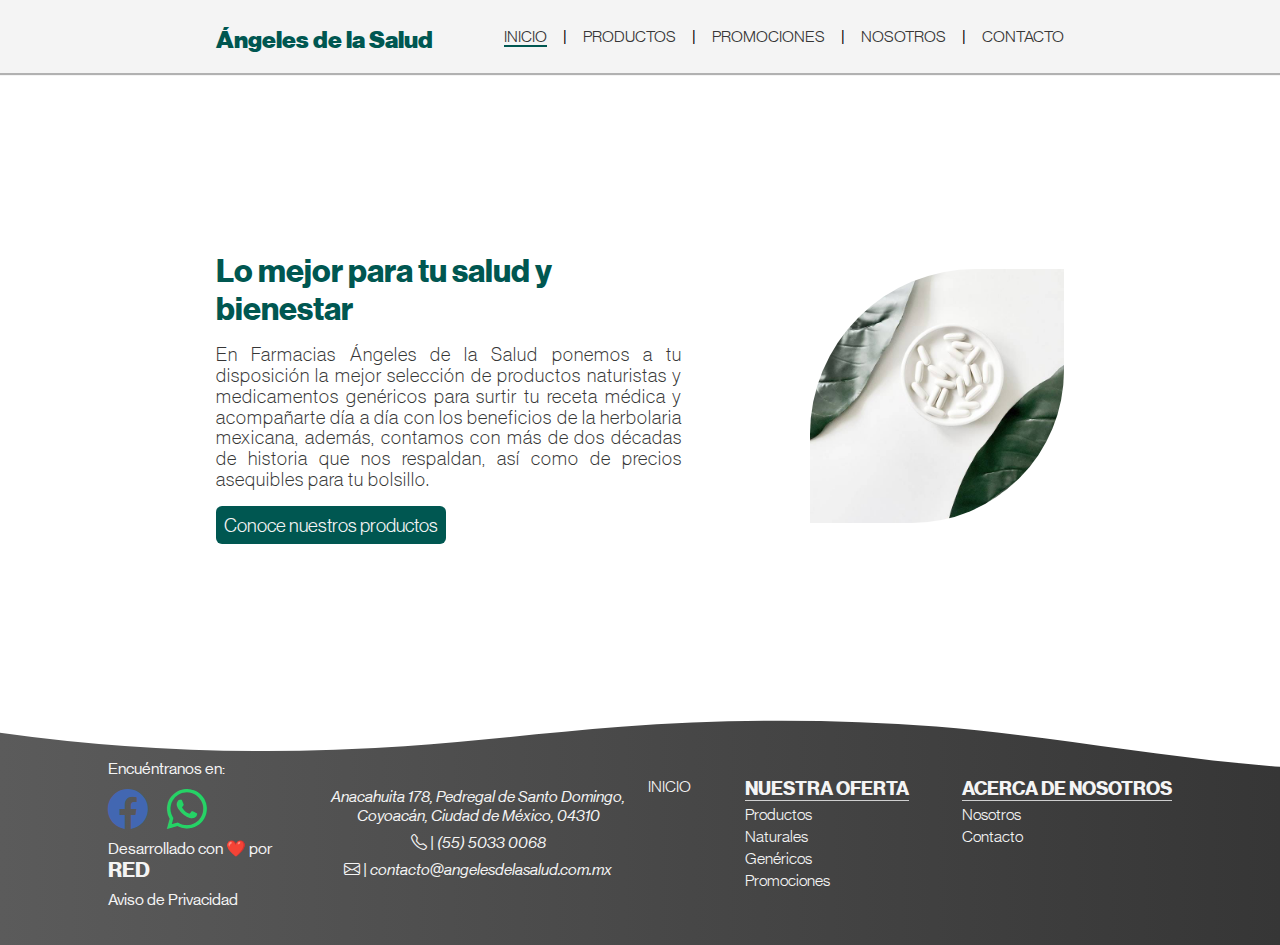
==== commit 6a9fdbf8: "Add an anchor in footer to link WA, and make some style corrections over social-info__link class, an" ====
--- a/index.html
+++ b/index.html
@@ -76,7 +76,8 @@
         <article class="general-info">
             <section class="social-info">
                 <p class="social-info__p">Encuéntranos en:</p>
-                <a class="social-info__link" href="https://www.facebook.com/f.angelesdelasalud" target="_blank"><i class="bi bi-facebook"></i></a>
+                <a class="social-info__link social-info__link_fb" href="https://www.facebook.com/f.angelesdelasalud" target="_blank"><i class="bi bi-facebook"></i></a>
+                <a class="social-info__link social-info__link_wa" href="https://wa.me/message/E3AUNZ45BZ6DJ1"><i class="bi bi-whatsapp"></i></a>
             </section>
             <section class="dev-info">
                 <p>Desarrollado con ❤️ por <a class="dev-info__link" href="https://redg.dev" target="_blank" data-content="RED">RED</a></p>
--- a/css/style.css
+++ b/css/style.css
@@ -1 +1 @@
-@import"./fonts.css";.error,.flip__front,.flip__back,.navbar-menu,.navbar-dropdown:hover .navbar-dropdown-elements{display:flex;justify-content:center;align-items:center}main{display:flex;justify-content:space-evenly;align-items:center}.contact-us,.sales,.cover,.navbar{display:flex;justify-content:space-between;align-items:center}.error,.branch,.contact,.contact-form,.promociones-main,.sales__card,.productos-main,.products,.flip__front,.flip__back,.flip__back>p,.cover-text,.general-info,.address address,.our-offer,.about-us{display:flex;flex-direction:column}.navbar{flex-flow:row nowrap;grid-area:c;width:100%}.navbar__title{font-family:"NeueHaasGroteskDisp Pro Blk",sans-serif;font-style:normal;font-size:2rem;font-weight:900;color:#005751;text-decoration:none}@media screen and (max-width: 390px){.navbar__title{font-size:1.5rem}}.navbar-menu{gap:16px;list-style:none}.navbar-element{display:inline-block}.navbar-element::after{content:"|";padding-left:16px}.navbar-element:last-child::after{content:"";padding-left:0}.navbar-element__link{display:inline-block;font-family:"NeueHaasGroteskDisp Pro Lt",sans-serif;font-style:normal;font-size:1.2rem;font-weight:300;color:#363636;text-decoration:none;transition:all .5s ease-in-out}.navbar-element__link:hover{border-bottom:#005751 2px solid;border-radius:0 0 8px 8px;background-color:#a7adad;padding:2vh 12px 12px 12px;color:#f4f4f4;transform:translateY(-16px)}.navbar-element__link_active{border-bottom:#005751 2px solid}.navbar-element__link_social{border-radius:100px}.navbar-dropdown{display:none}.bi-list{font-family:"NeueHaasGroteskDisp Pro",sans-serif;font-style:normal;font-size:1.5rem;font-weight:bold;color:#363636}.navbar-dropdown-elements{display:none;position:absolute;top:8vh;z-index:1;border-bottom:groove 3px rgba(244,244,244,.797);padding:16px 0;background-color:#005751;width:100%}@media screen and (max-width: 768px)and (orientation: landscape){.navbar-dropdown-elements{top:inherit;margin-top:2vh}}.navbar-dropdown-elements__link{font-family:"NeueHaasGroteskDisp Pro Lt",sans-serif;font-style:normal;font-size:1.2rem;font-weight:300;color:#f4f4f4;text-decoration:none}.navbar-dropdown:hover .navbar-dropdown-elements{flex-flow:column wrap;gap:8px;left:0px}@media screen and (max-width: 768px){.navbar{justify-content:space-around}.navbar-menu{display:none}.navbar-dropdown{display:inline-block}}@media screen and (min-width: 769px)and (max-width: 1279px){.navbar{flex-flow:column wrap;gap:8px}.navbar-menu_social{display:none}.navbar-element__link{display:inline-block;font-family:"NeueHaasGroteskDisp Pro Lt",sans-serif;font-style:normal;font-size:1rem;font-weight:300;color:#363636;text-decoration:none;transition:none}.navbar-element__link:hover{border-bottom:0 none;border-radius:0;padding:0;background-color:#676b6b;color:#363636;transform:none}}@media screen and (min-width: 1280px)and (max-width: 1719px){.navbar__title{font-family:"NeueHaasGroteskDisp Pro Blk",sans-serif;font-style:normal;font-size:1.5rem;font-weight:900;color:#005751}.navbar-menu_social{display:none}.navbar-element__link{font-family:"NeueHaasGroteskDisp Pro Lt",sans-serif;font-style:normal;font-size:1rem;font-weight:300;color:#363636}}.footer-edge{position:absolute;top:0;left:0;z-index:1;width:100%;overflow:hidden}.footer-edge__content{fill:#fff;width:118%;height:56px}.general-info{grid-area:i;justify-content:center;gap:8px;position:relative;z-index:1}.social-info{line-height:1.5rem}.social-info__link{font-family:"NeueHaasGroteskDisp Pro Lt",sans-serif;font-style:normal;font-size:1.5rem;font-weight:300;color:#f4f4f4;text-decoration:none;color:#f4f4f4}.dev-info__link{position:relative;overflow:hidden;text-decoration:none;color:#f4f4f4;font-family:"NeueHaasGroteskDisp Pro",sans-serif;font-style:normal;font-size:1.3rem;font-weight:bold;color:#f4f4f4;transition:clip-path 275ms ease}.dev-info__link:hover{color:rgba(255,255,255,0)}.dev-info__link:hover::before{clip-path:polygon(0 0, 100% 0, 100% 100%, 0 100%)}.dev-info__link::before{position:absolute;font-family:"NeueHaasGroteskDisp Pro",sans-serif;font-style:normal;font-size:1.3rem;font-weight:bold;color:#d42020;transition:clip-path 275ms ease;content:attr(data-content);clip-path:polygon(0 0, 0 0, 0% 100%, 0 100%)}.privacy-info__link{text-decoration:none;color:#f4f4f4;transition:clip-path 275ms ease}.privacy-info__link:hover{color:rgba(255,255,255,0)}.privacy-info__link:hover::before{clip-path:polygon(0 0, 100% 0, 100% 100%, 0 100%)}.privacy-info__link::before{position:absolute;color:#00b4a8;transition:clip-path 275ms ease;content:attr(data-content);clip-path:polygon(0 0, 0 0, 0% 100%, 0 100%)}.address{grid-area:a;position:relative;z-index:1}.address address{gap:8px;text-align:center}.address_content-p__link{text-decoration:none;color:#f4f4f4;transition:clip-path 275ms ease}.address_content-p__link:hover{color:rgba(255,255,255,0)}.address_content-p__link:hover::before{clip-path:polygon(0 0, 100% 0, 100% 100%, 0 100%)}.address_content-p__link::before{position:absolute;color:#00b4a8;transition:clip-path 275ms ease;content:attr(data-content);clip-path:polygon(0 0, 0 0, 0% 100%, 0 100%)}.site-map{grid-area:s;display:flex;flex-direction:row;justify-content:space-between;position:relative;z-index:1}.site-map__title{border-bottom:solid 1.5px rgba(244,244,244,.797);font-family:"NeueHaasGroteskDisp Pro",sans-serif;font-style:normal;font-size:1.2rem;font-weight:bold;color:#f4f4f4}.site-map__link{font-family:"NeueHaasGroteskDisp Pro Lt",sans-serif;font-style:normal;font-size:1rem;font-weight:300;color:#f4f4f4;text-decoration:none;color:#f4f4f4;transition:clip-path 275ms ease}.site-map__link:hover{color:rgba(255,255,255,0)}.site-map__link:hover::before{clip-path:polygon(0 0, 100% 0, 100% 100%, 0 100%)}.site-map__link::before{position:absolute;color:#00b4a8;transition:clip-path 275ms ease;content:attr(data-content);clip-path:polygon(0 0, 0 0, 0% 100%, 0 100%)}.our-offer{gap:4px}@media screen and (max-width: 768px){.our-offer{width:50%}}.about-us{gap:4px}@media screen and (max-width: 768px){.about-us{width:75%}}@media screen and (max-width: 768px){.general-info{align-items:center;margin-top:40px;border-bottom:solid 1.5px #f4f4f4;padding-bottom:16px}.social-info{text-align:center}.dev-info{text-align:center}.privacy-info{text-align:center}.address{border-bottom:solid 1.5px #f4f4f4;padding-bottom:16px}.site-map{flex-direction:column;align-items:center;gap:16px;text-align:center}}@media screen and (min-width: 769px)and (max-width: 1279px){.general-info{align-items:center;margin-top:40px;padding-bottom:16px}.social-info{text-align:center}.dev-info{text-align:center}.privacy-info{text-align:center}.address{margin-top:40px;padding-bottom:16px}}.cover{width:100%}.cover-text{justify-content:center;gap:16px;width:55%}.cover-text__title{line-height:1.5rem}.cover-text__p{font-family:"NeueHaasGroteskDisp Pro XLt",sans-serif;font-style:normal;font-size:1.2rem;font-weight:300;color:#363636;line-height:1.3rem;letter-spacing:1px;text-align:justify}.cover-text__button{border-radius:6px;padding:8px 8px;background-color:#005751;width:fit-content;font-family:"NeueHaasGroteskDisp Pro Lt",sans-serif;font-style:normal;font-size:1.2rem;font-weight:300;color:#f4f4f4;text-decoration:none;transition:all .1s ease-in-out}.cover-text__button:hover{box-shadow:10px 12px 100px #15726c inset;transform:translateY(1px)}.cover-image{border-radius:65% 0 60% 0;width:30%}@media screen and (max-width: 1279px){.cover-image{border-radius:0}}.cover-image__content{border-radius:65% 0 60% 0;width:100%;height:100%;object-fit:cover;object-position:center top}@media screen and (max-width: 1279px){.cover-image__content{border-radius:0}}@media screen and (max-width: 768px){.cover{flex-direction:column;gap:16px}.cover-text{width:90%}.cover-image{width:90%;height:40vh}.cover-image__content{object-position:center center}}@media screen and (min-width: 769px)and (max-width: 1279px){.cover{flex-direction:column;gap:16px}.cover-text{width:80%}.cover-image{width:80%;height:40vh}.cover-image__content{object-position:center center}}.productos-main{gap:64px}.products{align-items:center;gap:4px}.productos-main__title{align-self:flex-start}.product-offer{display:flex;flex-direction:row;gap:32px;margin-top:48px}.product-offer-card{background-color:rgba(0,0,0,0);width:20vw;height:50vh;perspective:1000px}.flip{position:relative;width:100%;height:100%;text-align:center;transition:transform 1s;transform-style:preserve-3d}.product-offer-card:hover .flip{transform:rotateY(180deg)}.flip__front,.flip__back{position:absolute;width:100%;height:100%;-webkit-backface-visibility:hidden;backface-visibility:hidden}.flip__front>h4{display:inline-block;position:absolute;bottom:0;z-index:1;border-radius:0 0 8px 8px;padding:16px 0;background-color:rgba(54,54,54,.8509803922);width:100%;color:#f4f4f4}.flip__front>img{border-radius:8px;width:100%;height:100%;object-fit:cover}.flip__back{display:flex;align-items:center;background-color:rgba(244,244,244,.7647058824);color:#fff;transform:rotateY(180deg)}.flip__back>img{border-radius:8px;width:100%;height:100%;object-fit:cover;transform:rotateY(180deg)}.flip__back>p{justify-content:center;position:absolute;z-index:1;border-radius:8px;padding:8%;background-color:rgba(54,54,54,.8509803922);width:100%;height:100%;color:#f4f4f4}@media screen and (max-width: 768px){.productos-main__title{margin-left:5%}.products{margin-bottom:5%;width:95%}.product-offer{flex-direction:column}.product-offer-card{width:75vw;height:40vh}}@media screen and (min-width: 769px)and (max-width: 1279px){.products{margin-bottom:5%}.product-offer{flex-direction:column}.product-offer-card{width:75vw;height:40vh}}.promociones-title{align-self:flex-start}.sales{flex-direction:row;gap:32px}.sales__card{gap:8px;text-align:center}@media screen and (max-width: 768px){.promociones-title{margin-left:5%}.sales{flex-direction:column;gap:32px;width:90%}}@media screen and (min-width: 769px)and (max-width: 1279px){.promociones-title{margin-left:5%}.sales{flex-direction:column;gap:32px;width:90%}}.contact-us{align-items:flex-start;gap:64px;width:100%}@media screen and (max-width: 768px){.contact-us{flex-direction:column;align-items:center;gap:16px}}@media screen and (min-width: 769px)and (max-width: 1279px){.contact-us{flex-direction:column;gap:16px}}.branch{gap:16px;width:50%}@media screen and (max-width: 768px){.branch{width:90%}}@media screen and (max-width: 1279px){.branch{width:90%}}.branch__location{height:30vh}.branch-address-p{font-family:"NeueHaasGroteskDisp Pro Lt",sans-serif;font-style:normal;font-size:1.2rem;font-weight:300;color:#363636;text-align:center;line-height:1.5rem}.contact{gap:16px;width:50%}@media screen and (max-width: 768px){.contact{width:90%}}@media screen and (max-width: 1279px){.contact{width:90%}}.contact-form{gap:16px}.contact-form-field{border:none}.contact-form-field__title{margin-bottom:8px;border-bottom:solid 2px #005751;width:100%;font-family:"NeueHaasGroteskDisp Pro",sans-serif;font-style:normal;font-size:1.5rem;font-weight:bold;color:#363636;line-height:1.5rem}.contact-form-pair{margin-bottom:8px}.contact-form-pair__title{display:block;margin-bottom:2px;font-family:"NeueHaasGroteskDisp Pro",sans-serif;font-style:normal;font-size:1.2rem;font-weight:bold;color:#005751}.contact-form-pair__input{display:block;border:#363636 solid 1px;border-radius:4px;padding:8px;width:100%;height:2rem;font-family:"NeueHaasGroteskDisp Pro Lt",sans-serif;font-style:normal;font-size:1rem;font-weight:300;color:#363636;transition:background-color .1s ease-in-out}.contact-form-pair__input:hover,.contact-form-pair__input:focus{background-color:#f4f4f4}.contact-form__button{border-radius:6px;border:none;padding:8px;background-color:#005751;width:50%;font-family:"NeueHaasGroteskDisp Pro",sans-serif;font-style:normal;font-size:1.2rem;font-weight:bold;color:#f4f4f4;cursor:pointer;transition:all .1s ease-in-out}.contact-form__button:hover{box-shadow:10px 12px 100px #15726c inset;transform:translateY(1px)}.error{gap:32px;margin:0 5%}.error__code{text-align:center}.error__desc{font-family:"NeueHaasGroteskDisp Pro",sans-serif;font-style:normal;font-size:1.5rem;font-weight:bold;color:#363636;text-align:center}.error__fix{font-family:"NeueHaasGroteskDisp Pro",sans-serif;font-style:normal;font-size:1.25rem;font-weight:bold;color:rgba(54,54,54,.75);text-align:center}.error-img__content{width:100%;height:100%;object-fit:cover;object-position:center top}*{margin:0;padding:0;box-sizing:border-box;font-family:"NeueHaasGroteskDisp Pro",sans-serif;font-weight:500}:root{font-size:16px}body{display:grid;grid-template-columns:repeat(12, 1fr);grid-template-areas:"h h h h h h h h h h h h" ". . m m m m m m m m . ." "f f f f f f f f f f f f";grid-gap:16px;min-height:100vh}header{grid-area:h;display:grid;grid-template-columns:repeat(12, 1fr);grid-template-areas:". . c c c c c c c c . .";grid-gap:16px;justify-content:center;align-items:center;position:sticky;top:0;z-index:2;border-bottom:groove 3px rgba(244,244,244,.797);background-color:#f4f4f4;height:8vh}@media screen and (max-height: 942px){header{height:76px}}main{grid-area:m;width:100%;min-height:63vh}footer{grid-area:f;display:grid;grid-template-columns:repeat(12, 1fr);grid-template-areas:". i i i a a a a s s s .";grid-gap:16px;justify-content:space-between;align-items:center;position:relative;background:linear-gradient(90deg, #5B5B5B, #363636, #1A1A1A, #131313);background-size:300% 300%;animation:gradient-animation 8s ease infinite;width:100%;height:25vh;color:#f4f4f4;overflow:hidden}@keyframes gradient-animation{0%{background-position:0% 50%}50%{background-position:100% 50%}100%{background-position:0% 50%}}h2{font-family:"NeueHaasGroteskDisp Pro",sans-serif;font-style:normal;font-size:2rem;font-weight:bold;color:#005751}h3{font-family:"NeueHaasGroteskDisp Pro Md",sans-serif;font-style:normal;font-size:1.5rem;font-weight:500;color:#005751}h4{font-family:"NeueHaasGroteskDisp Pro Md",sans-serif;font-style:normal;font-size:1.2rem;font-weight:500;color:#005751}.txt-center{font-family:"NeueHaasGroteskDisp Pro Lt",sans-serif;font-style:normal;font-size:1.1rem;font-weight:300;color:#363636;text-align:center;line-height:1rem;letter-spacing:1px}@media screen and (max-width: 768px){body{display:grid;grid-template-columns:repeat(4, 1fr);grid-template-areas:"h h h h" "m m m m" "f f f f";grid-gap:16px}header{display:grid;grid-template-columns:repeat(4, 1fr);grid-template-areas:"c c c c";grid-gap:16px}footer{display:grid;grid-template-columns:repeat(4, 1fr);grid-template-areas:"i i i i" "a a a a" "s s s s";grid-gap:16px;padding:16px 0;height:fit-content}}@media screen and (min-width: 769px)and (max-width: 1279px){body{display:grid;grid-template-columns:repeat(8, 1fr);grid-template-areas:"h h h h h h h h" ". m m m m m m ." "f f f f f f f f";grid-gap:16px}header{display:grid;grid-template-columns:repeat(8, 1fr);grid-template-areas:". c c c c c c .";grid-gap:16px}footer{display:grid;grid-template-columns:repeat(8, 1fr);grid-template-areas:"i i i i a a a a" ". s s s s s s .";grid-gap:16px;padding:16px 0;height:fit-content}}@media screen and (min-width: 1280px)and (max-width: 1440px){main{min-height:68vh}footer{grid-template-areas:". i i a a a s s s s s ."}}/*# sourceMappingURL=style.css.map */
+@import"./fonts.css";.error,.flip__front,.flip__back,.navbar-menu,.navbar-dropdown:hover .navbar-dropdown-elements{display:flex;justify-content:center;align-items:center}main{display:flex;justify-content:space-evenly;align-items:center}.contact-us,.sales,.cover,.navbar{display:flex;justify-content:space-between;align-items:center}.error,.branch,.contact,.contact-form,.promociones-main,.sales__card,.productos-main,.products,.flip__front,.flip__back,.flip__back>p,.cover-text,.general-info,.address address,.our-offer,.about-us{display:flex;flex-direction:column}.navbar{flex-flow:row nowrap;grid-area:c;width:100%}.navbar__title{font-family:"NeueHaasGroteskDisp Pro Blk",sans-serif;font-style:normal;font-size:2rem;font-weight:900;color:#005751;text-decoration:none}@media screen and (max-width: 390px){.navbar__title{font-size:1.5rem}}.navbar-menu{gap:16px;list-style:none}.navbar-element{display:inline-block}.navbar-element::after{content:"|";padding-left:16px}.navbar-element:last-child::after{content:"";padding-left:0}.navbar-element__link{display:inline-block;font-family:"NeueHaasGroteskDisp Pro Lt",sans-serif;font-style:normal;font-size:1.2rem;font-weight:300;color:#363636;text-decoration:none;transition:all .5s ease-in-out}.navbar-element__link:hover{border-bottom:#005751 2px solid;border-radius:0 0 8px 8px;background-color:#a7adad;padding:2vh 12px 12px 12px;color:#f4f4f4;transform:translateY(-16px)}.navbar-element__link_active{border-bottom:#005751 2px solid}.navbar-element__link_social{border-radius:100px}.navbar-dropdown{display:none}.bi-list{font-family:"NeueHaasGroteskDisp Pro",sans-serif;font-style:normal;font-size:1.5rem;font-weight:bold;color:#363636}.navbar-dropdown-elements{display:none;position:absolute;top:8vh;z-index:1;border-bottom:groove 3px rgba(244,244,244,.797);padding:16px 0;background-color:#005751;width:100%}@media screen and (max-width: 768px)and (orientation: landscape){.navbar-dropdown-elements{top:inherit;margin-top:2vh}}.navbar-dropdown-elements__link{font-family:"NeueHaasGroteskDisp Pro Lt",sans-serif;font-style:normal;font-size:1.2rem;font-weight:300;color:#f4f4f4;text-decoration:none}.navbar-dropdown:hover .navbar-dropdown-elements{flex-flow:column wrap;gap:8px;left:0px}@media screen and (max-width: 768px){.navbar{justify-content:space-around}.navbar-menu{display:none}.navbar-dropdown{display:inline-block}}@media screen and (min-width: 769px)and (max-width: 1279px){.navbar{flex-flow:column wrap;gap:8px}.navbar-menu_social{display:none}.navbar-element__link{display:inline-block;font-family:"NeueHaasGroteskDisp Pro Lt",sans-serif;font-style:normal;font-size:1rem;font-weight:300;color:#363636;text-decoration:none;transition:none}.navbar-element__link:hover{border-bottom:0 none;border-radius:0;padding:0;background-color:#676b6b;color:#363636;transform:none}}@media screen and (min-width: 1280px)and (max-width: 1719px){.navbar__title{font-family:"NeueHaasGroteskDisp Pro Blk",sans-serif;font-style:normal;font-size:1.5rem;font-weight:900;color:#005751}.navbar-menu_social{display:none}.navbar-element__link{font-family:"NeueHaasGroteskDisp Pro Lt",sans-serif;font-style:normal;font-size:1rem;font-weight:300;color:#363636}}.footer-edge{position:absolute;top:0;left:0;z-index:1;width:100%;overflow:hidden}.footer-edge__content{fill:#fff;width:118%;height:56px}.general-info{grid-area:i;justify-content:center;gap:8px;position:relative;z-index:1}.social-info{line-height:1.5rem}.social-info__link{display:inline-block;margin-top:8px;margin-right:16px;font-family:"NeueHaasGroteskDisp Pro Lt",sans-serif;font-style:normal;font-size:2.5rem;font-weight:300;color:#f4f4f4;text-decoration:none;color:#f4f4f4}.social-info__link_fb{color:#4267b2}.social-info__link_wa{margin-right:0;color:#25d366}.dev-info__link{position:relative;overflow:hidden;text-decoration:none;color:#f4f4f4;font-family:"NeueHaasGroteskDisp Pro",sans-serif;font-style:normal;font-size:1.3rem;font-weight:bold;color:#f4f4f4;transition:clip-path 275ms ease}.dev-info__link:hover{color:rgba(255,255,255,0)}.dev-info__link:hover::before{clip-path:polygon(0 0, 100% 0, 100% 100%, 0 100%)}.dev-info__link::before{position:absolute;font-family:"NeueHaasGroteskDisp Pro",sans-serif;font-style:normal;font-size:1.3rem;font-weight:bold;color:#d42020;transition:clip-path 275ms ease;content:attr(data-content);clip-path:polygon(0 0, 0 0, 0% 100%, 0 100%)}.privacy-info__link{text-decoration:none;color:#f4f4f4;transition:clip-path 275ms ease}.privacy-info__link:hover{color:rgba(255,255,255,0)}.privacy-info__link:hover::before{clip-path:polygon(0 0, 100% 0, 100% 100%, 0 100%)}.privacy-info__link::before{position:absolute;color:#00b4a8;transition:clip-path 275ms ease;content:attr(data-content);clip-path:polygon(0 0, 0 0, 0% 100%, 0 100%)}.address{grid-area:a;position:relative;z-index:1}.address address{gap:8px;text-align:center}.address_content-p__link{text-decoration:none;color:#f4f4f4;transition:clip-path 275ms ease}.address_content-p__link:hover{color:rgba(255,255,255,0)}.address_content-p__link:hover::before{clip-path:polygon(0 0, 100% 0, 100% 100%, 0 100%)}.address_content-p__link::before{position:absolute;color:#00b4a8;transition:clip-path 275ms ease;content:attr(data-content);clip-path:polygon(0 0, 0 0, 0% 100%, 0 100%)}.site-map{grid-area:s;display:flex;flex-direction:row;justify-content:space-between;position:relative;z-index:1}.site-map__title{border-bottom:solid 1.5px rgba(244,244,244,.797);font-family:"NeueHaasGroteskDisp Pro",sans-serif;font-style:normal;font-size:1.2rem;font-weight:bold;color:#f4f4f4}.site-map__link{font-family:"NeueHaasGroteskDisp Pro Lt",sans-serif;font-style:normal;font-size:1rem;font-weight:300;color:#f4f4f4;text-decoration:none;color:#f4f4f4;transition:clip-path 275ms ease}.site-map__link:hover{color:rgba(255,255,255,0)}.site-map__link:hover::before{clip-path:polygon(0 0, 100% 0, 100% 100%, 0 100%)}.site-map__link::before{position:absolute;color:#00b4a8;transition:clip-path 275ms ease;content:attr(data-content);clip-path:polygon(0 0, 0 0, 0% 100%, 0 100%)}.our-offer{gap:4px}@media screen and (max-width: 768px){.our-offer{width:50%}}.about-us{gap:4px}@media screen and (max-width: 768px){.about-us{width:75%}}@media screen and (max-width: 768px){.general-info{align-items:center;margin-top:40px;border-bottom:solid 1.5px #f4f4f4;padding-bottom:16px}.social-info{text-align:center}.dev-info{text-align:center}.privacy-info{text-align:center}.address{border-bottom:solid 1.5px #f4f4f4;padding-bottom:16px}.site-map{flex-direction:column;align-items:center;gap:16px;text-align:center}}@media screen and (min-width: 769px)and (max-width: 1279px){.general-info{align-items:center;margin-top:40px;padding-bottom:16px}.social-info{text-align:center}.dev-info{text-align:center}.privacy-info{text-align:center}.address{margin-top:40px;padding-bottom:16px}}.cover{width:100%}.cover-text{justify-content:center;gap:16px;width:55%}.cover-text__title{line-height:1.5rem}.cover-text__p{font-family:"NeueHaasGroteskDisp Pro XLt",sans-serif;font-style:normal;font-size:1.2rem;font-weight:300;color:#363636;line-height:1.3rem;letter-spacing:1px;text-align:justify}.cover-text__button{border-radius:6px;padding:8px 8px;background-color:#005751;width:fit-content;font-family:"NeueHaasGroteskDisp Pro Lt",sans-serif;font-style:normal;font-size:1.2rem;font-weight:300;color:#f4f4f4;text-decoration:none;transition:all .1s ease-in-out}.cover-text__button:hover{box-shadow:10px 12px 100px #15726c inset;transform:translateY(1px)}.cover-image{border-radius:65% 0 60% 0;width:30%}@media screen and (max-width: 1279px){.cover-image{border-radius:0}}.cover-image__content{border-radius:65% 0 60% 0;width:100%;height:100%;object-fit:cover;object-position:center top}@media screen and (max-width: 1279px){.cover-image__content{border-radius:0}}@media screen and (max-width: 768px){.cover{flex-direction:column;gap:16px}.cover-text{width:90%}.cover-image{width:90%;height:40vh}.cover-image__content{object-position:center center}}@media screen and (min-width: 769px)and (max-width: 1279px){.cover{flex-direction:column;gap:16px}.cover-text{width:80%}.cover-image{width:80%;height:40vh}.cover-image__content{object-position:center center}}.productos-main{gap:64px}.products{align-items:center;gap:4px}.productos-main__title{align-self:flex-start}.product-offer{display:flex;flex-direction:row;gap:32px;margin-top:48px}.product-offer-card{background-color:rgba(0,0,0,0);width:20vw;height:50vh;perspective:1000px}.flip{position:relative;width:100%;height:100%;text-align:center;transition:transform 1s;transform-style:preserve-3d}.product-offer-card:hover .flip{transform:rotateY(180deg)}.flip__front,.flip__back{position:absolute;width:100%;height:100%;-webkit-backface-visibility:hidden;backface-visibility:hidden}.flip__front>h4{display:inline-block;position:absolute;bottom:0;z-index:1;border-radius:0 0 8px 8px;padding:16px 0;background-color:rgba(54,54,54,.8509803922);width:100%;color:#f4f4f4}.flip__front>img{border-radius:8px;width:100%;height:100%;object-fit:cover}.flip__back{display:flex;align-items:center;background-color:rgba(244,244,244,.7647058824);color:#fff;transform:rotateY(180deg)}.flip__back>img{border-radius:8px;width:100%;height:100%;object-fit:cover;transform:rotateY(180deg)}.flip__back>p{justify-content:center;position:absolute;z-index:1;border-radius:8px;padding:8%;background-color:rgba(54,54,54,.8509803922);width:100%;height:100%;color:#f4f4f4}@media screen and (max-width: 768px){.productos-main__title{margin-left:5%}.products{margin-bottom:5%;width:95%}.product-offer{flex-direction:column}.product-offer-card{width:75vw;height:40vh}}@media screen and (min-width: 769px)and (max-width: 1279px){.products{margin-bottom:5%}.product-offer{flex-direction:column}.product-offer-card{width:75vw;height:40vh}}.promociones-title{align-self:flex-start}.sales{flex-direction:row;gap:32px}.sales__card{gap:8px;text-align:center}@media screen and (max-width: 768px){.promociones-title{margin-left:5%}.sales{flex-direction:column;gap:32px;width:90%}}@media screen and (min-width: 769px)and (max-width: 1279px){.promociones-title{margin-left:5%}.sales{flex-direction:column;gap:32px;width:90%}}.contact-us{align-items:flex-start;gap:64px;width:100%}@media screen and (max-width: 768px){.contact-us{flex-direction:column;align-items:center;gap:16px}}@media screen and (min-width: 769px)and (max-width: 1279px){.contact-us{flex-direction:column;gap:16px}}.branch{gap:16px;width:50%}@media screen and (max-width: 768px){.branch{width:90%}}@media screen and (max-width: 1279px){.branch{width:90%}}.branch__location{height:30vh}.branch-address-p{font-family:"NeueHaasGroteskDisp Pro Lt",sans-serif;font-style:normal;font-size:1.2rem;font-weight:300;color:#363636;text-align:center;line-height:1.5rem}.contact{gap:16px;width:50%}@media screen and (max-width: 768px){.contact{width:90%}}@media screen and (max-width: 1279px){.contact{width:90%}}.contact-form{gap:16px}.contact-form-field{border:none}.contact-form-field__title{margin-bottom:8px;border-bottom:solid 2px #005751;width:100%;font-family:"NeueHaasGroteskDisp Pro",sans-serif;font-style:normal;font-size:1.5rem;font-weight:bold;color:#363636;line-height:1.5rem}.contact-form-pair{margin-bottom:8px}.contact-form-pair__title{display:block;margin-bottom:2px;font-family:"NeueHaasGroteskDisp Pro",sans-serif;font-style:normal;font-size:1.2rem;font-weight:bold;color:#005751}.contact-form-pair__input{display:block;border:#363636 solid 1px;border-radius:4px;padding:8px;width:100%;height:2rem;font-family:"NeueHaasGroteskDisp Pro Lt",sans-serif;font-style:normal;font-size:1rem;font-weight:300;color:#363636;transition:background-color .1s ease-in-out}.contact-form-pair__input:hover,.contact-form-pair__input:focus{background-color:#f4f4f4}.contact-form__button{border-radius:6px;border:none;padding:8px;background-color:#005751;width:50%;font-family:"NeueHaasGroteskDisp Pro",sans-serif;font-style:normal;font-size:1.2rem;font-weight:bold;color:#f4f4f4;cursor:pointer;transition:all .1s ease-in-out}.contact-form__button:hover{box-shadow:10px 12px 100px #15726c inset;transform:translateY(1px)}.error{gap:32px;margin:0 5%}.error__code{text-align:center}.error__desc{font-family:"NeueHaasGroteskDisp Pro",sans-serif;font-style:normal;font-size:1.5rem;font-weight:bold;color:#363636;text-align:center}.error__fix{font-family:"NeueHaasGroteskDisp Pro",sans-serif;font-style:normal;font-size:1.25rem;font-weight:bold;color:rgba(54,54,54,.75);text-align:center}.error-img__content{width:100%;height:100%;object-fit:cover;object-position:center top}*{margin:0;padding:0;box-sizing:border-box;font-family:"NeueHaasGroteskDisp Pro",sans-serif;font-weight:500}:root{font-size:16px}body{display:grid;grid-template-columns:repeat(12, 1fr);grid-template-areas:"h h h h h h h h h h h h" ". . m m m m m m m m . ." "f f f f f f f f f f f f";grid-gap:16px;min-height:100vh}header{grid-area:h;display:grid;grid-template-columns:repeat(12, 1fr);grid-template-areas:". . c c c c c c c c . .";grid-gap:16px;justify-content:center;align-items:center;position:sticky;top:0;z-index:2;border-bottom:groove 3px rgba(244,244,244,.797);background-color:#f4f4f4;height:8vh}@media screen and (max-height: 942px){header{height:76px}}main{grid-area:m;width:100%;min-height:63vh}footer{grid-area:f;display:grid;grid-template-columns:repeat(12, 1fr);grid-template-areas:". i i i a a a a s s s .";grid-gap:16px;justify-content:space-between;align-items:center;position:relative;background:linear-gradient(90deg, #5B5B5B, #363636, #1A1A1A, #131313);background-size:300% 300%;animation:gradient-animation 8s ease infinite;width:100%;height:25vh;color:#f4f4f4;overflow:hidden}@keyframes gradient-animation{0%{background-position:0% 50%}50%{background-position:100% 50%}100%{background-position:0% 50%}}h2{font-family:"NeueHaasGroteskDisp Pro",sans-serif;font-style:normal;font-size:2rem;font-weight:bold;color:#005751}h3{font-family:"NeueHaasGroteskDisp Pro Md",sans-serif;font-style:normal;font-size:1.5rem;font-weight:500;color:#005751}h4{font-family:"NeueHaasGroteskDisp Pro Md",sans-serif;font-style:normal;font-size:1.2rem;font-weight:500;color:#005751}.txt-center{font-family:"NeueHaasGroteskDisp Pro Lt",sans-serif;font-style:normal;font-size:1.1rem;font-weight:300;color:#363636;text-align:center;line-height:1rem;letter-spacing:1px}@media screen and (max-width: 768px){body{display:grid;grid-template-columns:repeat(4, 1fr);grid-template-areas:"h h h h" "m m m m" "f f f f";grid-gap:16px}header{display:grid;grid-template-columns:repeat(4, 1fr);grid-template-areas:"c c c c";grid-gap:16px}footer{display:grid;grid-template-columns:repeat(4, 1fr);grid-template-areas:"i i i i" "a a a a" "s s s s";grid-gap:16px;padding:16px 0;height:fit-content}}@media screen and (min-width: 769px)and (max-width: 1279px){body{display:grid;grid-template-columns:repeat(8, 1fr);grid-template-areas:"h h h h h h h h" ". m m m m m m ." "f f f f f f f f";grid-gap:16px}header{display:grid;grid-template-columns:repeat(8, 1fr);grid-template-areas:". c c c c c c .";grid-gap:16px}footer{display:grid;grid-template-columns:repeat(8, 1fr);grid-template-areas:"i i i i a a a a" ". s s s s s s .";grid-gap:16px;padding:16px 0;height:fit-content}}@media screen and (min-width: 1280px)and (max-width: 1440px){main{min-height:68vh}footer{grid-template-areas:". i i a a a s s s s s ."}}/*# sourceMappingURL=style.css.map */
